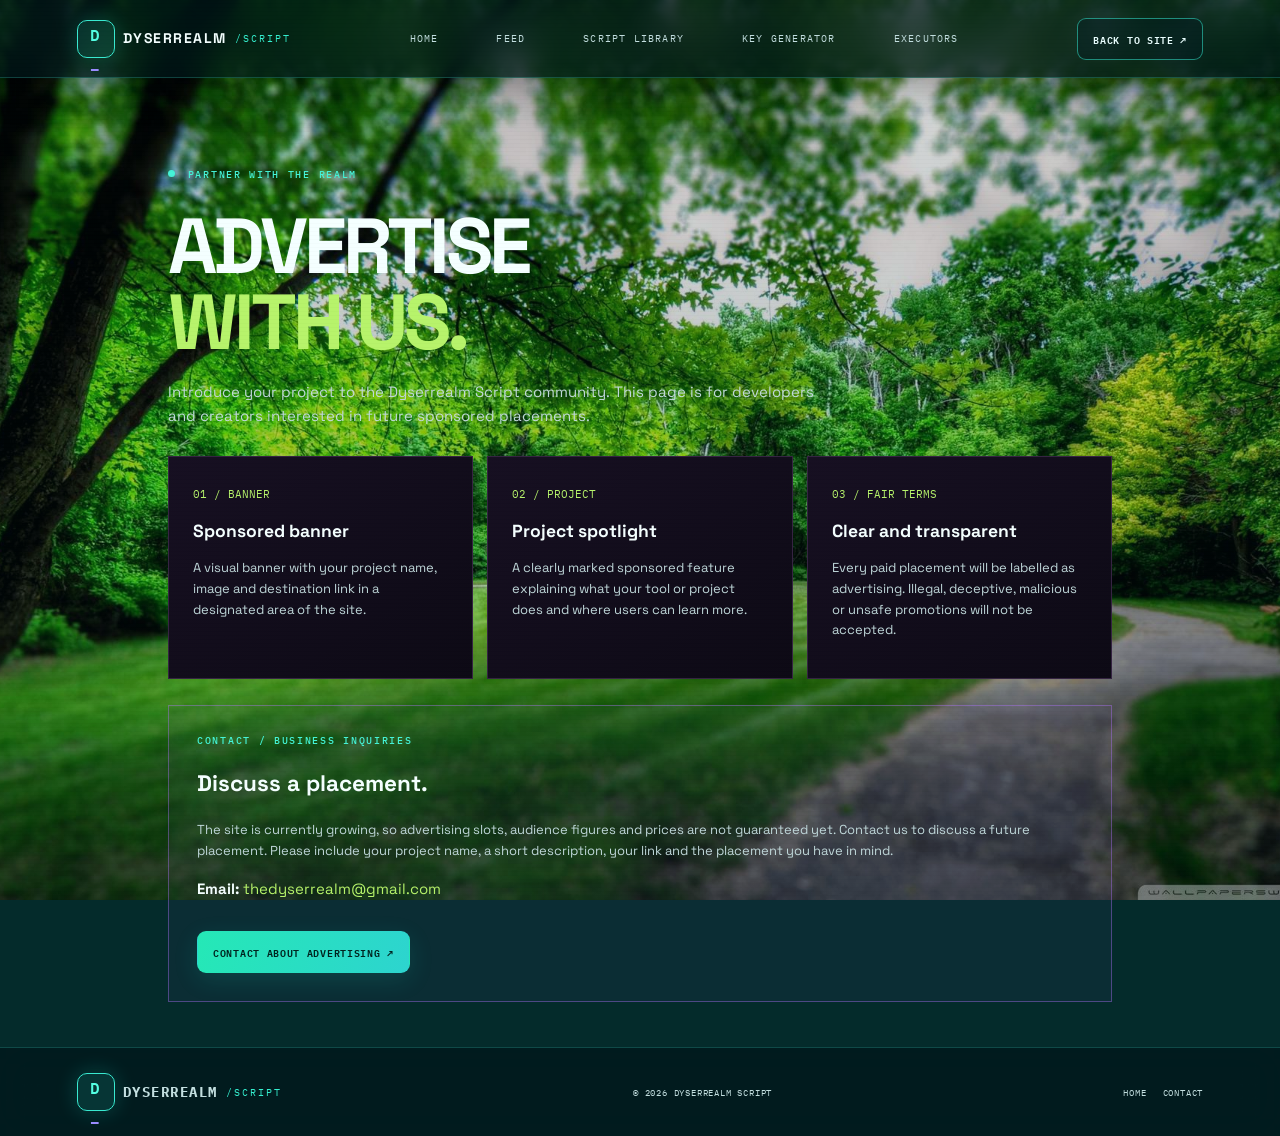
==== advertise.html @ 8aa95279 "Refresh cached seasonal theme and mobile styles" ====
<!doctype html>
<html lang="en">
<head>
<meta charset="utf-8"><meta name="viewport" content="width=device-width,initial-scale=1">
<meta name="theme-color" content="#08060e">
<title>Advertise // Dyserrealm Script</title>
<link rel="preconnect" href="https://fonts.googleapis.com">
<link href="https://fonts.googleapis.com/css2?family=Space+Grotesk:wght@400;500;600;700&family=IBM+Plex+Mono:wght@400;500;600&display=swap" rel="stylesheet">
<link rel="stylesheet" href="style.css?v=20261024-advertise1"><link rel="stylesheet" href="theme.css?v=20261025-seasonalfix1">
<style>
.advertise-hero{max-width:1000px;margin:auto;padding:90px 28px 45px}.ad-grid{display:grid;grid-template-columns:repeat(3,minmax(0,1fr));gap:14px;margin-top:28px}.ad-card{padding:24px;border:1px solid #352442;background:linear-gradient(145deg,#171022,#0d0a15)}.ad-card .num{font:11px var(--mono);color:var(--green)}.ad-card h3{margin:12px 0 8px}.ad-card p,.ad-note{color:var(--muted);font-size:13px}.ad-contact{margin-top:26px;padding:28px;border:1px solid #b071ff66;background:#b071ff0c}.ad-contact a{color:var(--green);overflow-wrap:anywhere}.ad-contact .btn{margin-top:15px}@media(max-width:700px){.ad-grid{grid-template-columns:1fr}.advertise-hero{padding-top:55px}}
</style>
</head>
<body><div class="scanlines"></div>
<header class="topbar"><a class="brand" href="index.html"><b>D<span>_</span></b> DYSERREALM<small>/SCRIPT</small></a><nav class="site-tabs" aria-label="Main navigation"><a href="index.html">HOME</a><a href="feed.html">FEED</a><a href="library.html">SCRIPT LIBRARY</a><a href="key-generator.html">KEY GENERATOR</a><a href="executors.html">EXECUTORS</a></nav><div class="account"><a class="btn outline" href="index.html">BACK TO SITE ↗</a></div></header>
<main>
<section class="advertise-hero"><div class="kicker"><span class="status-dot"></span> PARTNER WITH THE REALM</div><h1 style="font-size:clamp(45px,7vw,78px)">ADVERTISE<br><em>WITH US.</em></h1>
<p style="max-width:650px;color:var(--muted)">Introduce your project to the Dyserrealm Script community. This page is for developers and creators interested in future sponsored placements.</p>
<div class="ad-grid">
<article class="ad-card"><span class="num">01 / BANNER</span><h3>Sponsored banner</h3><p>A visual banner with your project name, image and destination link in a designated area of the site.</p></article>
<article class="ad-card"><span class="num">02 / PROJECT</span><h3>Project spotlight</h3><p>A clearly marked sponsored feature explaining what your tool or project does and where users can learn more.</p></article>
<article class="ad-card"><span class="num">03 / FAIR TERMS</span><h3>Clear and transparent</h3><p>Every paid placement will be labelled as advertising. Illegal, deceptive, malicious or unsafe promotions will not be accepted.</p></article>
</div>
<div class="ad-contact"><div class="kicker">CONTACT / BUSINESS INQUIRIES</div><h2>Discuss a placement.</h2><p class="ad-note">The site is currently growing, so advertising slots, audience figures and prices are not guaranteed yet. Contact us to discuss a future placement. Please include your project name, a short description, your link and the placement you have in mind.</p><p><strong>Email:</strong> <a href="mailto:thedyserrealm@gmail.com?subject=Dyserrealm%20Script%20Advertising">thedyserrealm@gmail.com</a></p><a class="btn primary big" href="mailto:thedyserrealm@gmail.com?subject=Dyserrealm%20Script%20Advertising">CONTACT ABOUT ADVERTISING ↗</a></div>
</section>
</main>
<footer><span class="brand"><b>D<span>_</span></b> DYSERREALM <small>/SCRIPT</small></span><span>© 2026 DYSERREALM SCRIPT</span><div class="footer-links"><a href="index.html">HOME</a><a href="mailto:thedyserrealm@gmail.com">CONTACT</a></div></footer>
</body></html>
---- style.css ----
:root{color-scheme:dark;--bg:#08060e;--panel:#120d1d;--line:#352442;--text:#f5f0ff;--muted:#9b90ad;--green:#b5ff3b;--purple:#b071ff;--mono:'IBM Plex Mono',monospace;--display:'Space Grotesk',sans-serif}*{box-sizing:border-box}html{scroll-behavior:smooth;scroll-padding-top:90px}body{margin:0;background:radial-gradient(ellipse at 80% 12%,#5a258018,transparent 34%),var(--bg);color:var(--text);font:15px/1.6 var(--display);overflow-x:hidden}button,input,textarea,select{font:inherit}button,a{-webkit-tap-highlight-color:transparent}a{color:inherit;text-decoration:none}.hidden{display:none!important}.scanlines{position:fixed;inset:0;pointer-events:none;z-index:30;opacity:.08;background:repeating-linear-gradient(transparent 0 3px,#000 4px)}.topbar{height:74px;padding:0 max(5vw,22px);display:flex;align-items:center;justify-content:space-between;gap:20px;position:sticky;top:0;z-index:25;background:#090710ed;border-bottom:1px solid #b5ff3b28;backdrop-filter:blur(18px)}.brand{display:flex;align-items:center;gap:8px;font-size:13px;font-weight:700;letter-spacing:1px}.brand b{display:grid;place-items:center;width:34px;height:34px;border:1px solid var(--green);color:var(--green);font:600 16px var(--mono)}.brand b span{color:var(--purple)}.brand small{color:var(--purple);font:10px var(--mono);letter-spacing:2px}.topbar nav{display:flex;gap:26px;font:10px var(--mono);letter-spacing:1px;color:#afa4c0}.topbar nav a:hover{color:var(--green)}.account{display:flex;align-items:center;gap:8px}.account #user-label{max-width:115px;overflow:hidden;text-overflow:ellipsis;color:var(--green);font-size:11px}.btn{border:1px solid transparent;padding:10px 13px;display:inline-flex;justify-content:center;align-items:center;gap:8px;font:600 10px var(--mono);letter-spacing:.6px;transition:.2s;color:var(--text);white-space:nowrap;cursor:pointer}.btn:hover{transform:translateY(-2px)}.primary{background:var(--green);color:#111006;box-shadow:0 0 22px #b5ff3b17}.primary:hover{background:#caff75}.ghost{background:transparent;border-color:#ffffff22;color:#bdb2ca}.outline{background:#ffffff05;border-color:#ffffff2a}.big{padding:14px 18px}.menu{display:none}.hero{min-height:570px;padding:88px max(8vw,28px) 55px;display:grid;grid-template-columns:1.1fr .9fr;align-items:center;gap:28px;position:relative;border-bottom:1px solid #ffffff0e;background:radial-gradient(ellipse at 70% 50%,#8e38ba18,transparent 42%)}.kicker{font:500 10px var(--mono);letter-spacing:1.7px;color:var(--green)}h1{font:700 clamp(54px,7vw,90px)/.98 var(--display);letter-spacing:-4px;margin:27px 0 19px}em{font-style:normal;color:var(--green);text-shadow:0 0 25px #b5ff3b1b}.hero p,.section-head p,.key-panel>p{max-width:480px;color:var(--muted);font-size:13px}.actions{display:flex;gap:10px;flex-wrap:wrap;margin-top:26px}.stats{display:flex;gap:24px;margin-top:52px;flex-wrap:wrap}.stats span{font:9px var(--mono);color:#80748f}.stats b{display:block;color:var(--green);font-size:16px;margin-bottom:4px}.orb-area{min-height:350px;display:grid;place-items:center;position:relative}.orb{width:min(30vw,315px);aspect-ratio:1;border:1px solid #b5ff3b75;border-radius:50%;display:grid;place-items:center;font:600 clamp(50px,7vw,82px) var(--mono);letter-spacing:-8px;box-shadow:inset 0 0 60px #8e3fbe20,0 0 75px #8e3fbe1c;position:relative;animation:float 7s ease-in-out infinite}.orb:before,.orb:after{content:"";position:absolute;inset:12%;border:1px solid #b071ff88;border-radius:50%;transform:rotateX(65deg) rotateZ(25deg)}.orb:after{inset:0;border-color:#b5ff3b66;transform:rotateX(65deg) rotateZ(-35deg)}.orb span{color:var(--green)}.orb-area small{position:absolute;bottom:8%;right:0;color:#8c7e9e;font:9px/2 var(--mono);letter-spacing:1px}.orb-area small em{font-style:normal}.hero-index{position:absolute;bottom:15px;right:5vw;color:#70647f;font:9px var(--mono)}.section{max-width:1200px;margin:auto;padding:80px 30px}.section-head{display:flex;align-items:end;justify-content:space-between;gap:18px}.section h2,.key-panel h2,.closing h2{font:600 clamp(32px,4vw,45px)/1.15 var(--display);letter-spacing:-2px;margin:9px 0}.filters{display:flex;flex-wrap:wrap;gap:7px;margin:27px 0 22px}.filter{padding:9px 12px;background:transparent;border:1px solid transparent;color:#897e9a;font:10px var(--mono);cursor:pointer}.filter.active{border-color:#b5ff3b66;background:#b5ff3b0d;color:var(--green)}.notice{border:1px solid #b071ff77;background:#b071ff12;padding:12px;margin:18px 0;color:#e5d5ff;font-size:12px}.cards{display:grid;grid-template-columns:repeat(3,minmax(0,1fr));gap:14px}.post-card,.script-card{min-width:0;padding:21px;background:linear-gradient(145deg,#171022,#0d0a15);border:1px solid #342542;position:relative;transition:.2s;overflow:hidden}.post-card:before,.script-card:before{content:"";position:absolute;top:0;left:0;width:44px;height:2px;background:var(--purple)}.script-card:before{background:var(--green)}.post-card:hover,.script-card:hover{border-color:#b071ff99;transform:translateY(-3px)}.post-meta,.script-meta,.post-footer,.script-footer{display:flex;align-items:center;justify-content:space-between;gap:9px}.category-tag{color:var(--green);font:9px var(--mono);text-transform:uppercase;letter-spacing:1px}.post-date,.script-footer,.post-footer{font:9px var(--mono);color:#81758f}.post-card h3,.script-card h3{font-size:18px;line-height:1.3;margin:16px 0 8px;overflow-wrap:anywhere}.post-excerpt,.script-description{font-size:12px;color:#aa9fb8;white-space:pre-wrap;overflow-wrap:anywhere}.post-footer,.script-footer{border-top:1px solid #ffffff12;margin-top:18px;padding-top:13px}.author{display:flex;align-items:center;gap:8px}.author-avatar{width:24px;height:24px;display:grid;place-items:center;border:1px solid #b5ff3b55;color:var(--green)}.read-label{color:var(--purple)}.loading{grid-column:1/-1;text-align:center;padding:45px;color:#8e82a0;font:11px var(--mono);letter-spacing:1.5px}.empty{text-align:center;padding:48px 20px;border:1px dashed #473553;color:var(--muted)}.empty b{font:35px var(--mono);color:var(--green)}.empty h3{font:16px var(--mono);color:var(--text)}.search-row{display:flex;gap:14px;align-items:center;margin-top:26px}.search-row input{width:min(100%,580px);background:#100c18;border:1px solid var(--line);padding:12px;color:var(--text);font:12px var(--mono);outline:0}.search-row span{font:10px var(--mono);color:var(--muted)}.script-code-badge{display:inline-block;color:#c9a7ff;border:1px solid #b071ff55;padding:4px 7px;margin-top:10px;font:9px var(--mono)}.script-actions{display:flex;gap:6px;flex-wrap:wrap}.mini-btn{background:#ffffff06;border:1px solid #ffffff24;color:#bcb0ca;padding:6px 8px;font:9px var(--mono);cursor:pointer}.mini-btn:hover,.mini-btn.saved{border-color:var(--green);color:var(--green)}.key-panel{padding:clamp(25px,5vw,52px);border:1px solid #4b315f;background:radial-gradient(ellipse at 95% 5%,#b071ff20,transparent 42%),#120d1c;position:relative;overflow:hidden}.key-panel>p{max-width:520px}.key-controls{display:flex;align-items:end;gap:12px;flex-wrap:wrap;margin-top:25px}.key-controls label,.modal-card label{display:flex;flex-direction:column;gap:7px;color:#a99bb9;font:10px var(--mono);flex:1;min-width:105px}.key-controls input,.key-controls select,.modal-card input,.modal-card select,.modal-card textarea{width:100%;background:#090710;border:1px solid #3d2d4d;padding:11px 12px;color:var(--text);outline:0;font:12px var(--mono)}.key-controls input:focus,.modal-card input:focus,.modal-card textarea:focus,.modal-card select:focus{border-color:var(--green)}.key-output{display:flex;gap:12px;align-items:center;margin-top:18px;padding:14px;background:#08060e;border:1px solid #3d2d4d}.key-output code{flex:1;color:var(--green);font:500 clamp(11px,1.5vw,15px) var(--mono);overflow-wrap:anywhere}.key-panel>small{display:block;margin-top:10px;color:#83758f;font:9px var(--mono)}.key-visual{position:absolute;right:8%;top:22%;font:100px var(--mono);color:#b5ff3b24}.key-visual span{display:block;font:9px/2 var(--mono);letter-spacing:2px;color:#9d8bad}.closing{text-align:center;padding:60px 20px 90px;border-top:1px solid #ffffff0d;background:radial-gradient(ellipse at center,#b071ff12,transparent 60%)}.closing h2{font-size:clamp(37px,5vw,57px);margin:17px 0 25px}.closing .kicker{color:var(--green)}footer{display:flex;justify-content:space-between;align-items:center;gap:18px;padding:20px max(5vw,22px);border-top:1px solid #ffffff12;color:#82768f;font:9px var(--mono);letter-spacing:.8px}.modal{position:fixed;inset:0;z-index:50;display:grid;place-items:center;padding:18px}.backdrop{position:absolute;inset:0;background:#05030bdc;backdrop-filter:blur(8px)}.modal-card{position:relative;width:min(100%,460px);max-height:90vh;overflow:auto;padding:29px;background:#100c19;border:1px solid #63427b;display:flex;flex-direction:column;gap:13px;box-shadow:0 25px 100px #000a}.modal-card.wide{width:min(100%,720px)}.modal-card h2{font-size:25px;margin:0}.modal-card>p{margin:0;color:var(--muted);font-size:12px}.modal-card label{gap:6px}.modal-card textarea{resize:vertical;font-family:var(--display);line-height:1.6}.modal-card #script-code,.modal-card pre{font-family:var(--mono)}.x{position:absolute;right:12px;top:8px;border:0;background:transparent;color:#b7a8c7;font-size:25px}.form-message{color:#ff8db1!important;min-height:0}.full{width:100%;padding:13px}.switch{text-align:center}.switch button{border:0;background:none;color:var(--green);font:10px var(--mono)}pre{max-height:45vh;overflow:auto;white-space:pre-wrap;overflow-wrap:anywhere;background:#08060e;border:1px solid var(--line);padding:15px;color:#c9ffad;font:11px/1.7 var(--mono)}.toast{position:fixed;right:20px;bottom:20px;z-index:70;max-width:calc(100vw - 40px);padding:13px 17px;background:#171022;border:1px solid #b5ff3b66;font:11px var(--mono);box-shadow:0 12px 45px #0009}@keyframes float{50%{transform:translateY(-12px)}}@media(max-width:900px){.topbar{padding:0 18px}.topbar nav{gap:13px}.hero{padding:75px 28px 50px}.cards{grid-template-columns:repeat(2,minmax(0,1fr))}}@media(max-width:680px){.topbar{height:66px}.topbar nav{display:none;position:absolute;top:66px;left:0;right:0;padding:17px 22px;background:#0d0a15;border-bottom:1px solid var(--line);flex-direction:column}.topbar nav.open{display:flex}.menu{display:inline-flex}.account{gap:5px}.account #user-label{display:none}.account .btn{padding:8px;font-size:9px}.brand{font-size:10px}.brand b{width:30px;height:30px}.hero{display:block;padding:70px 22px 48px}h1{font-size:clamp(52px,14vw,76px);letter-spacing:-3px}.orb-area{min-height:280px;margin-top:18px}.orb{width:220px}.stats{gap:13px;justify-content:space-between}.stats span{font-size:7px}.section{padding:60px 19px}.section-head{align-items:start;flex-direction:column}.cards{grid-template-columns:1fr}.key-visual{display:none}.key-controls label{min-width:calc(50% - 8px)}.key-output{align-items:start;flex-direction:column}.search-row{align-items:stretch;flex-direction:column}footer{justify-content:center;flex-wrap:wrap;text-align:center}.brand{justify-content:center}.modal-card{padding:26px 19px}.actions .btn{flex:1;white-space:normal}}@media(prefers-reduced-motion:reduce){*,*:before,*:after{animation:none!important;scroll-behavior:auto!important;transition:none!important}}
/* polish pass: cleaner hierarchy, calmer glow, and clearer interactive states */
:root{--green:#baff49;--purple:#b98aff;--line:#332641}
::selection{background:#baff4938;color:#fff}
body{background:radial-gradient(ellipse at 12% 38%,#38204d16,transparent 30%),radial-gradient(ellipse at 90% 6%,#baff4909,transparent 25%),var(--bg)}
.topbar{box-shadow:0 8px 30px #0002}
.status-dot{display:inline-block;width:7px;height:7px;border-radius:50%;background:var(--green);box-shadow:0 0 12px var(--green);margin-right:5px;vertical-align:1px}
.hero-slash{color:var(--purple);padding:0 5px}
.hero{isolation:isolate}
.hero:before{content:"";position:absolute;inset:0;z-index:-1;pointer-events:none;background-image:linear-gradient(#ffffff06 1px,transparent 1px),linear-gradient(90deg,#ffffff06 1px,transparent 1px);background-size:54px 54px;mask-image:linear-gradient(to bottom,black,transparent 85%)}
.orb{background:radial-gradient(circle at 40% 35%,#b071ff14,transparent 58%);backdrop-filter:blur(2px)}
.section-head{margin-bottom:4px}
.section-head h2{letter-spacing:-1.8px}
.post-card,.script-card{border-radius:3px;background:linear-gradient(145deg,#171121f2,#0d0a15f5);box-shadow:0 12px 35px #00013}
.post-card:after,.script-card:after{content:"";position:absolute;right:0;top:0;width:22px;height:22px;border-top:1px solid #ffffff20;border-right:1px solid #ffffff20;pointer-events:none}
.post-card:hover,.script-card:hover{box-shadow:0 16px 42px #0004,0 0 0 1px #b071ff10}
.post-card h3,.script-card h3{letter-spacing:-.35px}
.category-tag{display:inline-flex;align-items:center;gap:6px}
.category-tag:before{content:"";display:inline-block;width:4px;height:4px;background:currentColor;transform:rotate(45deg)}
.filter{border-radius:2px;transition:background .18s,border-color .18s,color .18s}
.filter:hover{color:var(--text);border-color:#ffffff26}
.btn{border-radius:2px}
.btn:focus-visible,.filter:focus-visible,.mini-btn:focus-visible,input:focus-visible,select:focus-visible,textarea:focus-visible{outline:2px solid var(--green);outline-offset:3px}
.search-row input{border-radius:2px}
.key-panel{border-radius:4px;box-shadow:0 20px 65px #0002}
.key-panel:after{content:"";position:absolute;inset:12px;border:1px solid #ffffff08;pointer-events:none}
.key-output{border-radius:3px}
.modal-card{border-radius:4px;box-shadow:0 25px 100px #000b,0 0 0 1px #b071ff10}
.toast{border-radius:3px}
#user-label{border:1px solid #baff4933;padding:5px 8px;background:#baff4908}
.account #user-label:empty{display:none}
@media(min-width:1200px){.hero{padding-left:max(10vw,70px);padding-right:max(10vw,70px)}}
@media(max-width:680px){.hero:before{background-size:38px 38px}.section-head .btn{width:100%}.stats{margin-top:38px}}

/* Privacy policy, contact modal, and footer navigation */
.footer-links{display:flex;align-items:center;justify-content:center;gap:16px;flex-wrap:wrap}
.footer-link{border:0;background:transparent;padding:4px 0;color:var(--green);font:9px var(--mono);letter-spacing:.8px;cursor:pointer}
.footer-link:hover{text-decoration:underline;color:var(--text)}
.policy-card{width:min(100%,680px);gap:10px}
.policy-card h2,.contact-card h2{margin:0 0 4px}
.policy-card h3{font:600 13px var(--mono);letter-spacing:.2px;color:var(--green);margin:9px 0 0}
.policy-card>p,.contact-card>p{font-size:12px;line-height:1.75;color:#b6a9c4}
.policy-card .policy-updated,.policy-card .policy-note{font-size:10px;color:#8f819f}
.policy-email{color:var(--green);text-decoration:underline}
.contact-card{width:min(100%,460px)}
.contact-email{display:flex;align-items:center;gap:12px;flex-wrap:wrap;padding:15px;border:1px solid #baff4944;background:#baff4908;color:var(--green);margin:8px 0}
.contact-email span{font:10px var(--mono);color:#a99bb9}
.contact-email strong{font:500 12px var(--mono);overflow-wrap:anywhere}
.contact-email span:last-child{margin-left:auto}
@media(max-width:680px){.footer-links{gap:12px}.footer-links>span{width:100%}.policy-card{padding:25px 18px}}

/* Script comments and account settings */
.user-profile{display:flex;align-items:center;gap:7px}
.comments-panel{margin-top:28px;padding-top:24px;border-top:1px solid #ffffff18}
.comments-heading h3{font:600 25px/1.2 var(--display);margin:8px 0}
.comments-heading p{color:var(--muted);font-size:12px;margin:0 0 18px}
.comments-list{display:flex;flex-direction:column;gap:10px}
.comment-item{padding:13px 15px;border:1px solid #ffffff17;background:#ffffff04;overflow-wrap:anywhere}
.comment-top{display:flex;align-items:center;gap:10px;flex-wrap:wrap}
.comment-top strong{font:500 11px var(--mono);color:var(--green)}
.comment-top time{font:9px var(--mono);color:var(--muted)}
.comment-top .comment-delete{margin-left:auto}
.comment-item p{white-space:pre-wrap;font-size:12px;color:#d4c9df;margin:10px 0 0}
.comments-empty,.comment-error{font:10px var(--mono);color:var(--muted);padding:17px;border:1px dashed #473553;overflow-wrap:anywhere}
.comment-error code{color:var(--green)}
.comment-form{margin-top:18px;display:flex;flex-direction:column;gap:8px}
.comment-form>label{font:10px var(--mono);color:#b8a9c7}
.comment-form textarea{width:100%;background:#090710;border:1px solid #3d2d4d;padding:12px;color:var(--text);resize:vertical;font:12px/1.6 var(--display)}
.comment-form-footer{display:flex;justify-content:space-between;align-items:center;gap:12px;flex-wrap:wrap}
.comment-form-footer .form-message{font:10px var(--mono)}
.comments-signin{margin-top:17px;padding:14px;background:#b071ff0b;border:1px solid #b071ff40;color:#cbbbdc;font-size:12px}
.comments-signin .mini-btn{margin-left:8px}
.settings-separator{height:1px;background:#ffffff18;margin:6px 0}
#settings-open{padding:8px 9px}
@media(max-width:680px){#settings-open{font-size:8px;padding:7px}.comment-form-footer .btn{width:100%}.comments-signin .mini-btn{margin:9px 0 0}}

/* EXECUTORS directory */
.executor-page{width:min(1160px,100%);margin:0 auto;padding:clamp(28px,5vw,64px) 22px 80px}
.executor-hero{position:relative;overflow:hidden;padding:clamp(28px,5vw,54px);border:1px solid #b071ff42;background:radial-gradient(ellipse at 90% 5%,#b071ff19,transparent 42%),linear-gradient(140deg,#151020,#0b0812);margin-bottom:28px}
.executor-hero .kicker{color:var(--green)}
.executor-hero h1{font-size:clamp(38px,7vw,76px);line-height:.98;letter-spacing:-.06em;margin:18px 0}
.executor-hero h1 em{font-style:normal;color:var(--green)}
.executor-hero p{max-width:650px;color:var(--muted);line-height:1.8;font-size:14px}
.executor-toolbar{display:flex;align-items:center;gap:12px;flex-wrap:wrap;margin:24px 0}
.executor-search{flex:1;min-width:210px;background:#0d0914;border:1px solid var(--line);padding:13px 15px;color:var(--text);font:12px var(--mono);outline:none}
.executor-search:focus{border-color:var(--purple)}
.executor-filters{display:flex;gap:7px;flex-wrap:wrap}
.executor-filter{background:transparent;border:1px solid var(--line);color:var(--muted);padding:11px 13px;font:10px var(--mono);cursor:pointer}
.executor-filter.active,.executor-filter:hover{border-color:#b5ff3b77;color:var(--green);background:#b5ff3b0a}
.executor-grid{display:grid;grid-template-columns:repeat(3,minmax(0,1fr));gap:14px}
.executor-card{display:flex;flex-direction:column;min-height:260px;padding:20px;border:1px solid #ffffff17;background:linear-gradient(145deg,#15101e,#0d0913);transition:border-color .2s,transform .2s}
.executor-card:hover{border-color:#b071ff77;transform:translateY(-2px)}
.executor-card-top{display:flex;justify-content:space-between;align-items:center;gap:10px}
.executor-mark{width:42px;height:42px;display:grid;place-items:center;border:1px solid #b071ff4d;background:#b071ff12;color:var(--green);font:600 15px var(--mono)}
.executor-platform{font:9px var(--mono);color:var(--green);border:1px solid #b5ff3b35;padding:6px 8px}
.executor-card h2{font-size:21px;letter-spacing:-.03em;margin:19px 0 8px}
.executor-card p{font-size:12px;line-height:1.7;color:var(--muted);margin:0 0 18px}
.executor-meta{display:flex;gap:8px;flex-wrap:wrap;margin-top:auto;margin-bottom:16px}
.executor-meta span{font:9px var(--mono);color:#c3b7d0;background:#ffffff08;padding:6px 8px}
.executor-link{display:flex;align-items:center;justify-content:space-between;text-decoration:none;color:var(--green);border-top:1px solid #ffffff14;padding-top:13px;font:10px var(--mono)}
.executor-link:hover{color:#fff}
.executor-note{margin-top:24px;padding:16px 18px;border-left:2px solid var(--purple);background:#b071ff0b;color:var(--muted);font-size:11px;line-height:1.8}
.executor-empty{grid-column:1/-1;padding:30px;text-align:center;color:var(--muted);border:1px dashed var(--line);font:11px var(--mono)}
@media(max-width:900px){.executor-grid{grid-template-columns:repeat(2,minmax(0,1fr))}}
@media(max-width:560px){.executor-grid{grid-template-columns:1fr}.executor-card{min-height:0}.executor-toolbar{align-items:stretch}.executor-search{width:100%;flex:auto}.executor-filters{width:100%}.executor-filter{flex:1}}


/* Live project pulse section */
.realm-pulse{padding-top:28px;padding-bottom:76px}
.pulse-clock{font:10px var(--mono);color:var(--purple);border:1px solid #b98aff44;background:#b98aff0a;padding:9px 12px;white-space:nowrap}
.pulse-grid{display:grid;grid-template-columns:repeat(3,minmax(0,1fr));gap:14px;margin-top:25px}
.pulse-card{position:relative;min-width:0;padding:22px;border:1px solid #332641;background:linear-gradient(145deg,#171121e8,#0d0a15f5);overflow:hidden}
.pulse-card:before{content:"";position:absolute;top:0;left:0;width:44px;height:2px;background:var(--green)}
.pulse-card:nth-child(2):before{background:var(--purple)}
.pulse-card:nth-child(3):before{background:#70d9ff}
.pulse-card-head{display:flex;align-items:center;justify-content:space-between;gap:10px;margin-bottom:22px}
.pulse-card strong{display:block;font:600 17px/1.35 var(--mono);letter-spacing:-.4px;overflow-wrap:anywhere}
.pulse-card p{min-height:58px;color:var(--muted);font-size:12px;line-height:1.7}
.pulse-indicator{width:8px;height:8px;border-radius:50%;background:var(--green);box-shadow:0 0 12px #baff49;animation:pulse-glow 2s ease-in-out infinite}
.pulse-symbol{font:20px var(--mono);color:var(--purple)}
.pulse-foot{display:block;margin-top:20px;padding-top:12px;border-top:1px solid #ffffff12;color:#8c8099;font:9px var(--mono);letter-spacing:.6px}
.pulse-link{display:inline-block;margin-top:12px;color:var(--green);font:9px var(--mono);letter-spacing:.4px}
.pulse-link:hover{color:#fff}
@keyframes pulse-glow{50%{opacity:.45;box-shadow:0 0 3px #baff49}}
@media(max-width:760px){.pulse-grid{grid-template-columns:1fr}.pulse-card p{min-height:0}.realm-pulse .section-head{gap:14px}.pulse-clock{white-space:normal}}
@media(prefers-reduced-motion:reduce){.pulse-indicator{animation:none}}


/* Creator/Admin controls for the EXECUTORS directory */
.executor-role-badge{font:9px var(--mono);letter-spacing:.8px;color:var(--green);border:1px solid #baff4955;background:#baff490b;padding:8px 10px;white-space:nowrap}
.executor-admin-panel{max-width:1200px;margin:35px auto;padding:clamp(22px,4vw,38px);border:1px solid #baff4966;background:radial-gradient(ellipse at 100% 0%,#baff4910,transparent 45%),#100d17;box-shadow:0 18px 60px #0002}
.executor-admin-panel[hidden],.executor-role-badge[hidden]{display:none!important}
.executor-admin-panel h2{font:600 clamp(28px,3vw,38px)/1.2 var(--display);letter-spacing:-1.5px;margin:10px 0}
.executor-admin-panel>p{color:var(--muted);font-size:12px;max-width:620px}
.executor-add-form{display:grid;grid-template-columns:repeat(2,minmax(0,1fr));gap:14px;margin-top:22px}
.executor-add-form label{display:flex;flex-direction:column;gap:7px;min-width:0;color:#a99bb9;font:10px var(--mono);letter-spacing:.5px}
.executor-add-form input,.executor-add-form select,.executor-add-form textarea{width:100%;min-width:0;background:#090710;border:1px solid #3d2d4d;padding:12px;color:var(--text);outline:0;font:12px var(--mono);border-radius:2px}
.executor-add-form textarea{resize:vertical;line-height:1.6;font-family:var(--display)}
.executor-add-form input:focus,.executor-add-form select:focus,.executor-add-form textarea:focus{border-color:var(--green)}
.executor-add-wide{grid-column:1/-1}
.executor-add-message{margin:0;min-height:0;color:var(--green);font:10px/1.6 var(--mono);overflow-wrap:anywhere}
.executor-add-message.error{color:#ff8db1}
.executor-add-form button:disabled{opacity:.55;cursor:wait}
.executor-added-card{border-color:#baff4938}
.executor-added-card:before{background:var(--green)!important}
@media(max-width:1260px){.executor-admin-panel{margin-left:22px;margin-right:22px}}
@media(max-width:680px){.executor-add-form{grid-template-columns:1fr}.executor-add-wide{grid-column:auto}.executor-role-badge{font-size:8px;padding:7px}.account #executor-login-link{font-size:9px;padding:8px}}

/* Creator role management inside account settings */
.settings-role-area{margin-top:28px;padding:20px 0 0;border-top:1px solid rgba(83,244,220,.22)}
.settings-role-area[hidden],#settings-role-manager[hidden]{display:none!important}
.settings-role-area h3{margin:9px 0;font-size:21px;letter-spacing:-.5px}
.settings-role-status{padding:12px 14px;border:1px solid rgba(83,244,220,.25);background:rgba(35,232,197,.07);color:#bafff1!important;font:600 11px var(--mono);overflow-wrap:anywhere}
.settings-role-form{display:grid;grid-template-columns:minmax(0,1fr) minmax(0,.7fr);gap:10px;margin:15px 0}
.settings-role-form label{display:flex;flex-direction:column;gap:7px;color:#d1e6e7;font:10px var(--mono)}
.settings-role-form input,.settings-role-form select{min-width:0;width:100%;background:#061a1e;border:1px solid #55ead555;color:#efffff;padding:11px;font:12px var(--mono)}
.settings-role-form input::placeholder{color:#9eb9bb}
.settings-role-list-title{margin:22px 0 10px;font:11px var(--mono);letter-spacing:1px;color:#c3dfe0}
.settings-role-list{display:grid;gap:9px;max-height:310px;overflow:auto}
.settings-role-row{padding:12px;border:1px solid rgba(180,235,235,.18);background:rgba(0,20,25,.45);border-radius:8px}
.settings-role-account{display:flex;justify-content:space-between;align-items:center;gap:10px;overflow-wrap:anywhere}
.settings-role-account strong{font-size:12px;overflow-wrap:anywhere;color:#efffff}
.settings-role-chip{font:9px var(--mono);padding:5px 7px;border:1px solid #8aa5a5;color:#d2e8e8;white-space:nowrap}
.settings-role-chip.creator{border-color:#baff4966;color:#caff91}
.settings-role-chip.admin{border-color:#9a8cff77;color:#c8bcff}
.settings-role-actions{display:flex;gap:6px;flex-wrap:wrap;margin-top:10px}
.settings-role-actions .mini-btn:disabled{opacity:.42;cursor:not-allowed}
@media(max-width:520px){.settings-role-form{grid-template-columns:1fr}.settings-role-row{padding:10px}.settings-role-actions .mini-btn{font-size:8px}}


/* Full-screen account settings workspace */
#settings-modal{padding:0;place-items:stretch;overflow:hidden}
#settings-modal .backdrop{backdrop-filter:blur(10px)}
#settings-form.modal-card{width:100%;max-width:none;height:100vh;height:100dvh;max-height:100vh;max-height:100dvh;overflow-y:auto;overscroll-behavior:contain;padding:clamp(22px,4vw,52px) clamp(18px,6vw,90px) 48px;border:0;border-radius:0;gap:16px;box-shadow:none;background:radial-gradient(ellipse at 95% 0%,#b071ff12,transparent 42%),#100c19}
#settings-form.modal-card>.kicker,#settings-form.modal-card>h2,#settings-form.modal-card>p,#settings-form.modal-card>label,#settings-form.modal-card>.settings-separator,#settings-form.modal-card>#settings-profile-section,#settings-form.modal-card>#settings-role-area{width:100%;max-width:1120px;margin-left:auto;margin-right:auto}
#settings-form.modal-card>h2{font-size:clamp(28px,4vw,42px);margin-top:3px}
#settings-form.modal-card>p{line-height:1.7}
#settings-form.modal-card>label{min-width:0}
#settings-form.modal-card input,#settings-form.modal-card select,#settings-form.modal-card textarea{font-size:13px;padding:13px 14px}
#settings-form.modal-card .settings-separator{margin-top:8px;margin-bottom:8px}
#settings-profile-section{display:grid;grid-template-columns:repeat(2,minmax(0,1fr));gap:13px}
#settings-profile-section>.kicker,#settings-profile-section>h3,#settings-profile-section>p,#settings-profile-section>button{grid-column:1/-1}
#settings-profile-section h3{font-size:clamp(20px,2.5vw,28px);margin:0}
#settings-profile-section label{min-width:0}
#settings-profile-section label:nth-of-type(4),#settings-profile-section label:nth-of-type(5){grid-column:1/-1}
#settings-profile-section textarea{min-height:110px}
#settings-role-area{padding-top:22px}
#settings-role-area>p{max-width:850px;line-height:1.7}
#settings-role-manager{width:100%}
#settings-form .x{position:fixed;top:14px;right:22px;z-index:3;width:42px;height:42px;display:grid;place-items:center;background:#100c19;border:1px solid #ffffff24;border-radius:50%;font-size:28px}
@media(max-width:680px){#settings-form.modal-card{padding:68px 17px 30px;gap:14px}#settings-profile-section{grid-template-columns:1fr}#settings-profile-section label:nth-of-type(4),#settings-profile-section label:nth-of-type(5){grid-column:auto}#settings-form .x{top:10px;right:12px}}


/* Discord-inspired full-screen settings workspace */
#settings-modal{display:grid;grid-template-columns:260px minmax(0,1fr);padding:0;place-items:stretch;background:#0b0a10;overflow:hidden}
#settings-modal.hidden{display:none!important}
#settings-modal>.backdrop{position:fixed;inset:0;background:#0b0a10;backdrop-filter:none}
#settings-form.modal-card{position:relative;z-index:1;grid-column:1/-1;display:block;width:100%;height:100dvh;max-height:100dvh;max-width:none;overflow-y:auto;overscroll-behavior:contain;padding:0 0 70px 260px;border:0;border-radius:0;box-shadow:none;background:#17161c;color:#f2f3f5}
#settings-form .settings-sidebar{position:fixed;z-index:4;left:0;top:0;bottom:0;width:260px;padding:26px 14px 18px;background:#111015;border-right:1px solid #ffffff0c;display:flex;flex-direction:column;gap:5px}
.settings-sidebar-brand{display:flex;align-items:center;gap:11px;padding:4px 10px 25px;border-bottom:1px solid #ffffff12;margin-bottom:12px}
.settings-brand-mark{display:grid;place-items:center;width:42px;height:42px;border-radius:13px;background:linear-gradient(135deg,#b071ff,#6d4ac5);font:700 16px var(--mono);color:white}
.settings-sidebar-brand strong{display:block;font:600 11px var(--mono);letter-spacing:.4px;color:#fff}
.settings-sidebar-brand small{display:block;margin-top:5px;font:8px var(--mono);color:#88838f}
.settings-nav-label{padding:15px 11px 6px;color:#77727e;font:600 9px var(--mono);letter-spacing:1.2px}
.settings-nav-item{display:flex;align-items:center;gap:12px;width:100%;min-height:42px;text-align:left;padding:0 12px;border:0;border-radius:7px;background:transparent;color:#aaa6b2;font:20px var(--display);cursor:pointer;transition:background .18s,color .18s}
.settings-nav-item span{font:500 12px var(--display)}
.settings-nav-item:hover{background:#ffffff0a;color:#fff}
.settings-nav-item.active{background:#b071ff20;color:#d7baff;box-shadow:inset 3px 0 #b071ff}
.settings-sidebar-bottom{margin-top:auto;padding:15px 9px 3px;border-top:1px solid #ffffff12;color:#c8c3cf;font:9px var(--mono);letter-spacing:.5px}
.settings-sidebar-bottom small{display:block;margin:7px 0 0 14px;color:#6f6a76;font-size:8px}
.settings-online-dot{display:inline-block;width:7px;height:7px;margin-right:7px;border-radius:50%;background:#a7f36a;box-shadow:0 0 10px #a7f36a77}
#settings-form .settings-workspace{max-width:1120px;margin:0 auto;padding:48px clamp(24px,5vw,72px) 70px}
#settings-form .settings-page-heading{padding:0 0 27px;border-bottom:1px solid #ffffff12;margin-bottom:27px}
#settings-form .settings-page-heading h2{margin:10px 0;font-size:clamp(30px,4vw,42px);letter-spacing:-1.5px}
#settings-form .settings-page-heading h2 em{font-style:normal;color:#c7a0ff}
#settings-form .settings-page-heading p{color:#aaa6b2;line-height:1.7;font-size:13px}
#settings-form .settings-workspace>.settings-anchor{scroll-margin-top:20px;height:1px}
#settings-form .settings-workspace>.settings-account-card,#settings-form .settings-workspace>.settings-profile-card,#settings-form .settings-workspace>.settings-security-card,#settings-form #settings-role-area{padding:25px;margin:0 0 22px;border:1px solid #ffffff12;border-radius:12px;background:#1d1b23}
#settings-form .settings-workspace h3{font-size:20px;letter-spacing:-.4px;margin:8px 0}
#settings-form .settings-workspace p{color:#aaa6b2;font-size:12px;line-height:1.7}
#settings-form .settings-workspace label{display:flex;flex-direction:column;gap:8px;color:#c5c0cd;font:10px var(--mono);letter-spacing:.5px}
#settings-form .settings-workspace input,#settings-form .settings-workspace select,#settings-form .settings-workspace textarea{width:100%;min-width:0;border:1px solid #393540;border-radius:6px;background:#111015;color:#f5f3f8;padding:13px 14px;font:13px var(--display);outline:0}
#settings-form .settings-workspace input:focus,#settings-form .settings-workspace select:focus,#settings-form .settings-workspace textarea:focus{border-color:#b071ff;box-shadow:0 0 0 2px #b071ff18}
#settings-form .settings-workspace .btn{min-height:42px;border-radius:6px}
#settings-form .settings-workspace .settings-separator{margin:12px 0 24px;background:#ffffff12}
#settings-profile-section{display:grid;grid-template-columns:repeat(2,minmax(0,1fr));gap:15px;scroll-margin-top:20px}
#settings-profile-section>.kicker,#settings-profile-section>h3,#settings-profile-section>p,#settings-profile-section>button,#settings-profile-section>.form-message{grid-column:1/-1}
#settings-profile-section>label:nth-of-type(4),#settings-profile-section>label:nth-of-type(5){grid-column:1/-1}
#settings-profile-section textarea{min-height:110px}
#settings-form .settings-security-card{scroll-margin-top:20px}
#settings-form .settings-security-card>label{margin:14px 0}
#settings-form #settings-role-area{scroll-margin-top:20px}
#settings-form .x{position:fixed;top:15px;right:18px;z-index:8;width:38px;height:38px;display:grid;place-items:center;background:#27242e;border:1px solid #ffffff18;border-radius:9px;color:#ddd7e5;font-size:25px}
#settings-form .x:hover{background:#393341;color:#fff}
@media(max-width:760px){#settings-form.modal-card{padding-left:0;padding-top:74px}#settings-form .settings-sidebar{top:0;bottom:auto;right:0;width:auto;height:62px;padding:7px 54px 7px 9px;flex-direction:row;align-items:center;overflow-x:auto;border-right:0;border-bottom:1px solid #ffffff12;background:#111015}#settings-form .settings-sidebar-brand{padding:0;margin:0;border:0;flex-shrink:0}.settings-brand-mark{width:38px;height:38px}.settings-sidebar-brand strong{font-size:9px}.settings-sidebar-brand small,.settings-nav-label,.settings-sidebar-bottom{display:none}.settings-nav-item{width:auto;min-width:max-content;min-height:38px;padding:0 10px;font-size:17px}.settings-nav-item span{font-size:10px}#settings-form .settings-workspace{padding:20px 15px 50px}#settings-form .settings-page-heading{padding-right:30px}#settings-form .settings-workspace>.settings-account-card,#settings-form .settings-workspace>.settings-profile-card,#settings-form .settings-workspace>.settings-security-card,#settings-form #settings-role-area{padding:17px}#settings-profile-section{grid-template-columns:1fr}#settings-profile-section>label:nth-of-type(4),#settings-profile-section>label:nth-of-type(5){grid-column:auto}#settings-form .x{top:10px;right:10px}}


/* Settings sidebar items are true tabs: show only the selected panel */
#settings-form .settings-workspace>.settings-anchor,
#settings-form .settings-workspace>.settings-separator{display:none!important}
#settings-form .settings-tab-panel{display:none!important}
#settings-form .settings-tab-panel.active{display:block!important}
#settings-form #settings-profile-section.settings-tab-panel.active{display:grid!important}

/* Profile avatar editor */
.settings-avatar-editor{display:flex;align-items:center;gap:18px;grid-column:1/-1;padding:15px;border:1px solid #ffffff16;border-radius:10px;background:#111015}.settings-avatar-preview{width:104px;height:104px;flex:0 0 104px;display:grid;place-items:center;overflow:hidden;border-radius:50%;border:2px solid #b071ff99;background:#b071ff18;color:var(--green);font-size:32px;font-weight:700}.settings-avatar-preview img{width:100%;height:100%;object-fit:cover}.settings-avatar-controls{display:grid;gap:9px;min-width:0;flex:1}.settings-avatar-controls small{font-size:11px;color:#aaa6b2}.settings-avatar-file-name{display:block;max-width:100%;overflow-wrap:anywhere;color:#c9b5ed;font:11px var(--mono)}.settings-avatar-controls input[type="file"]{display:block;max-width:100%;margin-top:7px;color:#d7cce5;font:11px var(--mono)}.settings-avatar-controls .btn{justify-self:start}@media(max-width:540px){.settings-avatar-editor{align-items:flex-start;flex-direction:column}.settings-avatar-preview{width:84px;height:84px;flex-basis:84px}}

/* Public profile avatars */
.profile-avatar.has-avatar{overflow:hidden;padding:0;border-radius:50%}.profile-avatar.has-avatar img{display:block;width:100%;height:100%;object-fit:cover}.profile-detail-top .profile-avatar.has-avatar{flex:0 0 80px}


/* User-customizable button colors */
:root{--button-primary-color:#b5ff3b;--button-primary-ink:#111006;--button-secondary-color:#c7a0ff;--button-secondary-border:#c7a0ff66}
.btn.primary{background:var(--button-primary-color,var(--green));color:var(--button-primary-ink,#111006)}
.btn.primary:hover{background:color-mix(in srgb,var(--button-primary-color,var(--green)) 78%,white)}
.btn.outline,.btn.ghost{color:var(--button-secondary-color,#c7a0ff);border-color:var(--button-secondary-border,#c7a0ff66)}
#settings-form .settings-workspace .button-color-controls{display:grid;grid-template-columns:repeat(2,minmax(0,1fr));gap:12px;margin:22px 0}
#settings-form .settings-workspace .button-color-option{display:flex;align-items:center;justify-content:space-between;gap:15px;min-width:0;padding:16px;border:1px solid #ffffff16;border-radius:9px;background:#111015}
.button-color-option span{display:grid;gap:6px}
.button-color-option strong{color:#f2f3f5;font:600 12px var(--display);letter-spacing:0}
.button-color-option small{color:#aaa6b2;font:11px/1.5 var(--display);letter-spacing:0}
#settings-form .settings-workspace .button-color-option input[type=color]{width:52px;height:44px;flex:0 0 52px;padding:4px;border-radius:8px;cursor:pointer}
.button-color-preview{display:flex;align-items:center;gap:10px;flex-wrap:wrap;padding:16px;margin:0 0 14px;border:1px dashed #ffffff20;border-radius:9px}
.button-color-preview>span{margin-right:auto;color:#8f879a;font:9px var(--mono);letter-spacing:1px}
#button-colors-reset{margin-top:3px}
@media(max-width:560px){#settings-form .settings-workspace .button-color-controls{grid-template-columns:1fr}.button-color-preview{align-items:stretch}.button-color-preview>span{width:100%}}


/* Authentication controls are shown only on the Home page. */
body.feed-page .account #login-open,
body.feed-page .account #signup-open,
body.library-page .account #login-open,
body.library-page .account #signup-open,
body.executors-page .account #executor-login-link,
body.key-generator-page .account #key-user-status,
body.key-generator-page .account #key-logout { display:none !important; }
---- theme.css ----
/* DYSERREALM VISUAL REDESIGN — inspired by premium dark software and gaming marketplaces */
:root{--bg:#080a0f;--panel:#10151e;--line:#27313e;--text:#f3f6fb;--muted:#9aa7b8;--green:#b7f36b;--purple:#9a8cff;--mono:'IBM Plex Mono',monospace;--display:'Space Grotesk',sans-serif}
html{scroll-padding-top:100px}
body{background:radial-gradient(ellipse at 78% 5%,#7b68ff13,transparent 32%),radial-gradient(ellipse at 8% 28%,#b7f36b0b,transparent 28%),#080a0f;color:#f3f6fb}
.scanlines{opacity:.025}
.topbar{height:78px;background:#080a0ff0;border-bottom:1px solid #ffffff12;box-shadow:0 10px 36px #0004;padding-inline:max(6vw,24px)}
.brand{font-size:14px;letter-spacing:1.5px}.brand b{border-radius:10px;width:38px;height:38px;border-color:#b7f36b;background:#b7f36b0d;box-shadow:0 0 22px #b7f36b13}.brand small{color:#9a8cff}
.topbar nav{gap:30px;font-size:10px;letter-spacing:1.2px}.topbar nav a{transition:color .2s}.topbar nav a:hover{color:var(--green)}
.btn{border-radius:8px;padding:11px 15px;letter-spacing:.7px;transition:transform .2s,border-color .2s,background .2s,box-shadow .2s}
.primary{background:var(--green);box-shadow:0 5px 20px #b7f36b14}.primary:hover{background:#c9ff8b;box-shadow:0 7px 26px #b7f36b24}
.ghost,.outline{border-radius:8px}.ghost:hover,.outline:hover{border-color:#b7f36b88;color:#fff;background:#b7f36b0a}
.hero{min-height:650px;padding:100px max(9vw,30px) 75px;gap:40px;border-bottom:1px solid #ffffff10;background:radial-gradient(ellipse at 76% 45%,#9a8cff12,transparent 38%)}
.hero .kicker{font-size:10px;letter-spacing:2px}.hero h1{font-size:clamp(58px,7.6vw,100px);line-height:.94;letter-spacing:-5px;margin:32px 0 23px}
.hero p,.section-head p,.key-panel>p{font-size:14px;line-height:1.85;color:#a5b0bf;max-width:500px}
.actions{gap:12px;margin-top:30px}.actions .btn{min-height:48px}
.stats{gap:34px;margin-top:60px}.stats span{font-size:9px;letter-spacing:.8px}.stats b{font-size:18px}
.orb-area{min-height:400px}.orb{width:min(31vw,340px);border-color:#b7f36b66;background:radial-gradient(circle at 50% 48%,#9a8cff12,transparent 64%);box-shadow:inset 0 0 75px #9a8cff0e,0 0 90px #9a8cff0c}
.orb:before{border-color:#9a8cff75}.orb:after{border-color:#b7f36b5c}.orb-area small{font-size:10px;letter-spacing:1.4px}
.section{max-width:1240px;padding:100px 32px}
.section-head{margin-bottom:8px}.section h2,.key-panel h2,.closing h2{letter-spacing:-1.8px}.section-head p{margin-bottom:0}
.filters{gap:8px;margin:30px 0 24px}.filter{border-radius:7px;padding:10px 14px;border-color:#ffffff0c;background:#ffffff03;transition:.2s}.filter:hover{color:#fff;border-color:#ffffff30}.filter.active{border-color:#b7f36b77;background:#b7f36b12;color:#caff91}
.cards{gap:18px}
.post-card,.script-card{border-radius:13px;padding:23px;background:linear-gradient(145deg,#121923,#0d1118);border-color:#27313e;box-shadow:0 10px 30px #00012;transition:transform .22s,border-color .22s,box-shadow .22s}
.post-card:before,.script-card:before{width:54px;height:2px;background:linear-gradient(90deg,var(--purple),transparent)}
.script-card:before{background:linear-gradient(90deg,var(--green),transparent)}
.post-card:hover,.script-card:hover{border-color:#9a8cff80;transform:translateY(-4px);box-shadow:0 18px 38px #0003}
.post-card h3,.script-card h3{font-size:19px;letter-spacing:-.4px;margin-top:18px}.post-excerpt,.script-description{color:#a8b3c1;line-height:1.8;font-size:13px}
.category-tag{color:var(--green);letter-spacing:1.2px}.post-date,.script-footer,.post-footer{color:#8190a2}.author-avatar{border-radius:7px;background:#b7f36b0c;border-color:#b7f36b55}
.search-row{margin-top:30px}.search-row input{border-radius:9px;background:#0d121a;border-color:#283341;padding:14px 16px;font-size:12px;transition:border-color .2s,box-shadow .2s}.search-row input:focus{border-color:#b7f36b99;box-shadow:0 0 0 3px #b7f36b10}.search-row span{color:#9aa7b8}
.mini-btn{border-radius:6px;padding:7px 9px}.mini-btn:hover,.mini-btn.saved{background:#b7f36b0d}
.key-panel{border-radius:16px;border-color:#344052;background:radial-gradient(ellipse at 95% 5%,#9a8cff17,transparent 42%),linear-gradient(135deg,#111721,#0b0e14);padding:clamp(28px,5vw,58px)}
.key-controls input,.key-controls select,.modal-card input,.modal-card select,.modal-card textarea{border-radius:8px;background:#090d13;border-color:#303b4a;padding:12px 13px}
.key-output{border-radius:10px;background:#090d13;border-color:#303b4a;padding:16px}.key-output code{letter-spacing:.5px}
.closing{padding:85px 20px 105px;background:radial-gradient(ellipse at center,#9a8cff10,transparent 60%)}
.closing h2{line-height:1.08}
footer{padding:25px max(6vw,24px);background:#080a0f;border-top-color:#ffffff12}
.modal-card{border-radius:14px;background:#10151e;border-color:#354152;box-shadow:0 30px 100px #0009}
.modal-card input:focus,.modal-card textarea:focus,.modal-card select:focus{border-color:var(--green);box-shadow:0 0 0 3px #b7f36b0e}
.x{width:36px;height:36px;display:grid;place-items:center;border-radius:8px}.x:hover{background:#ffffff0b;color:#fff}
pre{border-radius:9px;border-color:#2d3948;background:#090d13}
.toast{border-radius:10px;background:#111721;border-color:#b7f36b66}
.empty{border-radius:12px;border-color:#344052;background:#ffffff02}.notice{border-radius:9px}
.policy-card,.contact-card{border-radius:14px}
@media(max-width:900px){.hero{padding:80px 30px 55px}.section{padding:75px 24px}.stats{gap:22px}}
@media(max-width:680px){.topbar{height:68px;padding-inline:15px}.topbar nav{top:68px}.brand{font-size:10px}.hero{padding:65px 22px 45px}.hero h1{letter-spacing:-3px}.orb-area{min-height:270px}.section{padding:65px 18px}.section-head{gap:14px}.cards{gap:13px}.post-card,.script-card{padding:20px}.stats{margin-top:40px}.closing{padding:65px 18px 80px}footer{gap:15px}}
@media(prefers-reduced-motion:reduce){.orb{animation:none}}

/* REDESIGN V2 — visibly stronger layout and contrast */
body{background:#031d19!important;background-image:linear-gradient(rgba(2,12,11,.24),rgba(2,12,11,.38)),url("./17510201291307.jpg"),linear-gradient(#ffffff06 1px,transparent 1px),linear-gradient(90deg,#ffffff06 1px,transparent 1px)!important;background-position:center,center,0 0,0 0!important;background-size:cover,cover,42px 42px,42px 42px!important;background-attachment:fixed,fixed,scroll,scroll!important;background-repeat:no-repeat,no-repeat,repeat,repeat!important}
.topbar{position:sticky!important;background:#080a0ff5!important;border-bottom:1px solid #b7f36b35!important}
.hero{max-width:1320px!important;margin:0 auto!important;min-height:690px!important;padding:95px max(6vw,35px) 75px!important;border:1px solid #ffffff10!important;border-top:0!important;border-radius:0 0 24px 24px!important;background:linear-gradient(110deg,rgba(4,16,15,.48) 0%,rgba(4,16,15,.28) 50%,rgba(10,16,20,.38) 100%)!important;overflow:hidden!important}
.hero:before{content:"";position:absolute;inset:0;pointer-events:none;background:radial-gradient(circle at 82% 45%,#9a8cff20,transparent 31%),linear-gradient(90deg,transparent 49.9%,#ffffff08 50%,transparent 50.1%)!important}
.hero>div:first-child{position:relative;z-index:1}
.hero h1{font-size:clamp(64px,8vw,108px)!important;letter-spacing:-6px!important;text-shadow:0 8px 45px #0008}
.hero p{font-size:15px!important;max-width:460px!important}
.orb-area{border:1px solid #9a8cff26;border-radius:22px;background:radial-gradient(circle at 50% 48%,#9a8cff12,transparent 58%),#080a0f55;min-height:400px!important}
.orb{border-width:2px!important;border-color:#b7f36b!important;box-shadow:0 0 0 12px #b7f36b08,0 0 0 34px #9a8cff08,0 0 85px #9a8cff26!important}
.section{max-width:1320px!important}
.section-head{padding-bottom:24px!important;border-bottom:1px solid #ffffff12!important}
.section h2,.key-panel h2,.closing h2{font-size:clamp(38px,4.4vw,54px)!important}
.post-card,.script-card{background:#10151e!important;border:1px solid #2a3544!important;border-radius:14px!important;min-height:220px}
.post-card h3,.script-card h3{font-size:21px!important}
.search-row input{width:min(100%,760px)!important;min-height:50px!important}
.filter{border-radius:8px!important;padding:11px 15px!important}
.filter.active{background:#b7f36b!important;color:#0a1005!important;font-weight:700!important}
.key-panel{border-radius:20px!important;border:1px solid #536079!important;box-shadow:0 25px 80px #0004!important}
.key-output{border-radius:12px!important}
.closing{margin:20px auto 0!important;max-width:1320px!important;border:1px solid #ffffff10!important;border-radius:22px 22px 0 0!important}
.modal-card{border-radius:18px!important;border:1px solid #58637a!important}
.btn{border-radius:9px!important}
footer{border-top:1px solid #b7f36b25!important}
@media(max-width:680px){.hero{min-height:auto!important;margin:0 12px!important;padding:60px 20px 32px!important;border-radius:0 0 18px 18px!important}.hero h1{font-size:clamp(54px,14vw,76px)!important;letter-spacing:-3px!important}.orb-area{border-radius:16px;min-height:275px!important;margin-top:25px}.section-head{padding-bottom:18px!important}.post-card,.script-card{min-height:0}}

/* Tabs navigation and close-button pointer affordance */
.tab-hidden{display:none!important}
.site-tabs a{display:inline-flex;align-items:center;min-height:38px;padding:0 13px;border:1px solid transparent;border-radius:8px;color:#a5b0bf;transition:background .18s,border-color .18s,color .18s}
.site-tabs a:hover,.site-tabs a.active-tab{color:#caff91;border-color:#b7f36b55;background:#b7f36b12}
.x,[data-close],.footer-link,.contact-email{cursor:pointer}
.x{z-index:2;touch-action:manipulation}
.x:hover{transform:scale(1.06);background:#b7f36b18!important;color:#caff91!important}
@media(max-width:680px){.site-tabs a{width:100%;min-height:42px;padding:0 12px}.site-tabs a.active-tab{border-color:#b7f36b55}}


/* Shared forest background — fixed, darkened for readable content */
body{background-color:#031d19!important;background-image:linear-gradient(180deg,rgba(2,12,11,.20),rgba(2,12,11,.36)),url("./17510201291307.jpg")!important;background-position:center center!important;background-size:cover!important;background-attachment:fixed!important;background-repeat:no-repeat!important}
body:before{content:"";position:fixed;inset:0;z-index:-1;pointer-events:none;background:rgba(1,18,15,.18)}
.topbar,footer{background:rgba(3,12,12,.88)!important;backdrop-filter:blur(14px)}
.hero,.section,.closing,.key-panel{background-color:rgba(4,16,15,.76)!important;backdrop-filter:blur(5px)}


/* 2026 visual pass: luminous teal feather / glass landing */
body{background-color:#042b2b!important;background-image:linear-gradient(180deg,rgba(0,20,23,.12),rgba(0,19,22,.30)),url("./17510201291307.jpg")!important;background-position:center center!important;background-size:cover!important;background-attachment:fixed!important;background-repeat:no-repeat!important;color:#f4ffff!important}
body:before{background:rgba(0,35,35,.04)!important}
.topbar,footer{background:rgba(1,22,27,.70)!important;border-color:rgba(74,255,232,.20)!important;backdrop-filter:blur(18px)!important}
.brand b{background:rgba(41,239,210,.12)!important;border-color:#39e9d0!important;color:#54ffe3!important;box-shadow:0 0 22px #20e9d033!important}
.brand small,.site-tabs a:hover,.site-tabs a.active-tab{color:#35f0d0!important}
.site-tabs a:hover,.site-tabs a.active-tab{border-color:#35f0d066!important;background:#35f0d012!important}
.hero{position:relative!important;max-width:1420px!important;min-height:620px!important;margin:34px auto 28px!important;padding:clamp(35px,5vw,76px)!important;gap:38px!important;border:1px solid #37f4d04d!important;border-radius:24px!important;background:linear-gradient(110deg,rgba(0,31,34,.48),rgba(0,32,38,.22) 62%,rgba(0,30,35,.40))!important;box-shadow:0 22px 80px #00191c55,inset 0 0 45px #20d9ce0a!important;backdrop-filter:blur(3px)!important}
.hero:before{background:radial-gradient(circle at 78% 44%,#25f5dd16,transparent 38%),linear-gradient(90deg,transparent 49.9%,#b4fff00a 50%,transparent 50.1%)!important}
.hero h1{letter-spacing:-4px!important;text-shadow:0 5px 35px #00181b!important}
.hero h1 em,.section h2 em,.closing h2 em,.key-panel h2 em{color:#35efd0!important}
.hero p{color:#d0e5e7!important}
.kicker,.hero .status-dot{color:#45f4d8!important}
.status-dot{background:#45f4d8!important;box-shadow:0 0 14px #45f4d8!important}
.btn.primary{background:linear-gradient(110deg,#25e8b6,#2dd4cf)!important;color:#00231f!important;border-color:transparent!important;box-shadow:0 7px 25px #18d9be22!important}
.btn.primary:hover{background:linear-gradient(110deg,#5fffd2,#65f6ef)!important;transform:translateY(-2px)}
.btn.outline,.btn.ghost{border-color:#35e9d088!important;background:rgba(0,30,35,.42)!important;color:#eaffff!important}
.orb-area{border:1px solid #3cf1d044!important;border-radius:20px!important;background:rgba(0,30,35,.24)!important;box-shadow:inset 0 0 70px #20e9d010!important;backdrop-filter:blur(5px)!important}
.orb{border-color:#38f1d080!important;color:#aafff0!important;background:radial-gradient(circle at 45% 35%,#2cebd52b,transparent 65%)!important;box-shadow:inset 0 0 75px #20e9d01c,0 0 90px #20e9d01a!important}
.stats span,.hero-index{color:#c1dddd!important}
.section,.closing,.key-panel{background:rgba(0,25,29,.66)!important;border-color:#6bffed1e!important;backdrop-filter:blur(12px)!important}
.post-card,.script-card{background:rgba(0,26,32,.72)!important;border-color:#51f4dc36!important;box-shadow:0 12px 35px #00191c44!important}
.filter,.search-row input,.key-output,.key-controls input,.key-controls select{background:rgba(0,22,28,.76)!important;border-color:#55ead533!important;color:#efffff!important}
.filter.active{background:#2ce8c5!important;color:#002520!important}
.modal-card{background:rgba(2,25,31,.96)!important;border-color:#43e8d055!important;backdrop-filter:blur(20px)!important}
@media(max-width:900px){.hero{margin:18px 12px!important}}




/* Shared bright transparent background on every page */
body{background-color:#042b2b!important;background-image:linear-gradient(180deg,rgba(0,20,23,.12),rgba(0,19,22,.30)),url("./17510201291307.jpg")!important;background-position:center center!important;background-size:cover!important;background-attachment:fixed!important;background-repeat:no-repeat!important}
.hero{background:transparent!important;border-color:rgba(55,244,208,.18)!important;box-shadow:none!important;backdrop-filter:none!important}
.hero:before{background:radial-gradient(circle at 78% 44%,rgba(37,245,221,.08),transparent 38%)!important}
body:before{background:rgba(0,35,35,.04)!important}
.topbar,footer{background:rgba(1,22,27,.70)!important;border-color:rgba(74,255,232,.20)!important;backdrop-filter:blur(18px)!important}
.section,.closing,.key-panel{background:rgba(0,25,29,.48)!important;border-color:#6bffed1e!important;backdrop-filter:blur(7px)!important}


/* Account state: show the signed-in name and Roblox headshot without shifting the header */
.account{display:flex;align-items:center;gap:8px}
#user-label:empty{display:none}
.user-profile{display:inline-flex;align-items:center;gap:9px;margin-right:5px;max-width:240px;color:#efffff;font-size:12px;font-weight:600;letter-spacing:.2px}
.roblox-avatar-wrap{position:relative;display:inline-grid;place-items:center;flex:0 0 36px;width:36px;height:36px;border:1px solid rgba(53,240,208,.7);border-radius:50%;overflow:hidden;background:rgba(30,211,185,.14);box-shadow:0 0 17px rgba(53,240,208,.16)}
.roblox-avatar-fallback{display:grid;place-items:center;width:100%;height:100%;color:#9dfff0;font-size:13px;font-weight:700}
.roblox-avatar{position:absolute;inset:0;width:100%;height:100%;object-fit:cover;border-radius:50%;opacity:0;transition:opacity .18s}
.roblox-avatar.loaded{opacity:1}
.user-profile-name{max-width:135px;overflow:hidden;text-overflow:ellipsis;white-space:nowrap}
@media(max-width:680px){.user-profile{gap:6px;max-width:130px;font-size:10px}.roblox-avatar-wrap{width:32px;height:32px;flex-basis:32px}.user-profile-name{max-width:72px}.account{gap:5px}}


/* Script screenshot upload and gallery */
.script-card{overflow:hidden;padding:0!important}
.script-card-content{padding:22px}
.script-card-image{position:relative;height:190px;background:rgba(0,18,22,.75);border-bottom:1px solid #51f4dc36;overflow:hidden}
.script-card-image img{display:block;width:100%;height:100%;object-fit:cover;transition:transform .3s}
.script-card:hover .script-card-image img{transform:scale(1.035)}
.image-count{position:absolute;right:11px;bottom:11px;padding:6px 9px;border-radius:999px;background:rgba(0,16,20,.84);color:#d9fffa;font-size:10px;border:1px solid #55ead533}
.script-image-upload{display:block;padding:14px;border:1px dashed #55ead566;border-radius:10px;background:rgba(0,24,28,.45)}
.script-image-upload input{display:block;width:100%;margin:8px 0;color:#d8f4f3;font-size:12px}
.script-image-upload small{display:block;color:#9dbfbd;line-height:1.6;font-size:11px}
.image-preview-grid,.detail-images{display:grid;grid-template-columns:repeat(4,minmax(0,1fr));gap:10px;margin:10px 0 16px}
.image-preview-item{min-width:0;overflow:hidden;border:1px solid #55ead533;background:#001c20;border-radius:8px}
.image-preview-item img{display:block;width:100%;height:90px;object-fit:cover}
.image-preview-item span{display:block;padding:6px;font-size:10px;color:#c3e5e3;white-space:nowrap;overflow:hidden;text-overflow:ellipsis}
.detail-images img{display:block;width:100%;height:130px;object-fit:cover;border-radius:9px;border:1px solid #55ead555;background:#001c20}
.detail-images a{display:block;min-width:0}
@media(max-width:520px){.script-card-image{height:165px}.image-preview-grid,.detail-images{grid-template-columns:repeat(2,minmax(0,1fr))}.detail-images img{height:120px}.script-card-content{padding:18px}}


/* Script ownership actions and fully visible centered images */
.script-card-image{display:flex;align-items:center;justify-content:center;background:rgba(0,18,22,.92)}
.script-card-image img{width:100%;height:100%;object-fit:contain;object-position:center center}
.script-card:hover .script-card-image img{transform:none}
.detail-images a{display:flex;align-items:center;justify-content:center;min-height:130px;background:rgba(0,18,22,.92);border-radius:9px;overflow:hidden}
.detail-images img{width:100%;height:130px;object-fit:contain;object-position:center center}
.delete-script-btn{border-color:rgba(255,105,105,.38)!important;color:#ff9e9e!important}
.delete-script-btn:hover{background:rgba(255,72,72,.12)!important;border-color:rgba(255,105,105,.75)!important;color:#ffd1d1!important}
.detail-actions{display:flex;flex-wrap:wrap;gap:10px;margin-top:14px}
.detail-actions .btn{margin:0}
.btn.danger{background:rgba(255,72,72,.12);border:1px solid rgba(255,105,105,.55);color:#ffb2b2}
.btn.danger:hover{background:rgba(255,72,72,.22);border-color:#ff7777;color:#ffe1e1}


/* Script pricing */
.price-fields{display:grid;grid-template-columns:minmax(0,1fr) minmax(0,1fr);gap:12px;margin:4px 0 14px}
.price-fields label{min-width:0}
.price-fields input,.price-fields select{width:100%;min-width:0}
.price-fields small{display:block;margin-top:6px;color:#8dd7cb;font-size:11px;letter-spacing:.2px}
.script-price{display:inline-flex;align-items:center;justify-content:center;width:max-content;max-width:100%;margin:5px 0 12px;padding:6px 11px;border:1px solid rgba(53,240,208,.32);border-radius:7px;background:rgba(25,221,189,.09);color:#b7fff0;font-family:var(--mono);font-size:12px;font-weight:600;letter-spacing:.4px}
.script-price.is-free{border-color:rgba(53,240,208,.2);background:rgba(53,240,208,.06);color:#72f6d9}
.detail-price{font-size:14px;margin:0 0 14px;padding:8px 14px}
@media(max-width:520px){.price-fields{grid-template-columns:1fr 1fr;gap:9px}.script-price{font-size:11px}}

/* Accessibility contrast pass: make subdued text readable on dark/glass backgrounds */
:root{--muted:#c0d8da!important}
body,body *{text-shadow:none}
.hero p,.section-head p,.key-panel>p,.post-excerpt,.script-description,
.post-date,.script-footer,.post-footer,.loading,.empty,.search-row span,
.modal-card>p,.key-panel>small,.policy-card>p,.policy-card .policy-updated,
.policy-card .policy-note,.contact-card>p,.contact-email span,
.comments-heading p,.comment-item p,.comments-empty,.comment-error,
.comment-form>label,.comments-signin,.pulse-card p,.pulse-foot{
  color:#c3dfe0!important;
}
.topbar nav,.account #user-label,footer,.stats span,.hero-index,.orb-area small,
.executor-hero p,.executor-card p,.executor-meta span,.executor-note,
.executor-empty,.executor-admin-panel>p,.executor-add-form label,
.executor-add-message,.script-image-upload small,.image-preview-item span{
  color:#c3dfe0!important;
}
.post-date,.script-footer,.post-footer,.loading,.key-panel>small,.policy-card .policy-updated,
.policy-card .policy-note,.pulse-foot,.hero-index,.orb-area small{
  color:#b5d1d3!important;
}
.executor-meta span{background:rgba(220,255,255,.09)!important;border:1px solid rgba(180,235,235,.16)}
.executor-filter{color:#c3dfe0!important}
.executor-admin-panel .kicker,.executor-hero .kicker,.executor-role-badge{color:#70ffe6!important}
.executor-add-form label{color:#d1e6e7!important}
.executor-add-form input::placeholder,.executor-add-form textarea::placeholder,
.executor-search::placeholder{color:#9eb9bb!important;opacity:1}
.site-tabs a{color:#c3dfe0}


/* Seasonal themes: colors and decorations only; existing background images stay untouched. */
:root{--button-primary-color:var(--green);--button-secondary-color:var(--purple);--button-secondary-border:color-mix(in srgb,var(--purple) 55%,transparent)}
.btn.primary{background:var(--button-primary-color);border-color:var(--button-primary-color);color:#080a0f}
.btn.primary:hover{filter:brightness(1.08)}
.btn.outline,.btn.ghost{border-color:var(--button-secondary-border)}
.btn.outline:hover,.btn.ghost:hover{border-color:var(--button-secondary-color);color:var(--button-secondary-color)}
html[data-season-theme="halloween"]{--bg:#100817;--panel:#1c1024;--line:#543052;--text:#fff2e5;--muted:#c0a7c7;--green:#ff8b2c;--purple:#c26bff;--button-primary-color:#ff8b2c;--button-secondary-color:#c26bff;--button-secondary-border:#c26bff88;color-scheme:dark}
html[data-season-theme="halloween"] body{background-color:#100817;color:#fff2e5}
html[data-season-theme="halloween"] .topbar{border-bottom-color:#ff8b2c55}
html[data-season-theme="halloween"] .brand b{border-color:#ff8b2c;color:#ff8b2c;box-shadow:0 0 22px #ff8b2c20}
html[data-season-theme="halloween"] .brand b span{color:#c26bff}
html[data-season-theme="halloween"] body::before{content:"🕸️";position:fixed;z-index:29;pointer-events:none;top:86px;right:18px;font-size:clamp(30px,5vw,58px);opacity:.42;filter:drop-shadow(0 0 8px #c26bff66)}
html[data-season-theme="halloween"] body::after{content:"🎃";position:fixed;z-index:29;pointer-events:none;left:16px;bottom:16px;font-size:clamp(26px,4vw,44px);opacity:.72;filter:drop-shadow(0 0 10px #ff8b2c66)}
html[data-season-theme="winter"]{--bg:#06111d;--panel:#0d2031;--line:#24465e;--text:#edfaff;--muted:#a6c3d5;--green:#7ce7ff;--purple:#b4c9ff;--button-primary-color:#7ce7ff;--button-secondary-color:#b4c9ff;--button-secondary-border:#b4c9ff88;color-scheme:dark}
html[data-season-theme="winter"] body{background-color:#06111d;color:#edfaff}
html[data-season-theme="winter"] .topbar{border-bottom-color:#7ce7ff44}
html[data-season-theme="winter"] .brand b{border-color:#7ce7ff;color:#7ce7ff;box-shadow:0 0 22px #7ce7ff18}
html[data-season-theme="winter"] body::before{content:"❄️  ·  ❄️";position:fixed;z-index:29;pointer-events:none;top:88px;right:14px;font-size:clamp(20px,3vw,34px);opacity:.65;animation:season-snow 5s ease-in-out infinite alternate}
html[data-season-theme="winter"] body::after{content:"❄  ❄  ❄";position:fixed;z-index:29;pointer-events:none;left:12px;bottom:10px;color:#a8eaff;font-size:24px;letter-spacing:10px;opacity:.7;animation:season-snow 6s ease-in-out infinite alternate-reverse}
html[data-season-theme="summer"]{--bg:#09150f;--panel:#10251b;--line:#2c563e;--text:#f0fff4;--muted:#b0cdb8;--green:#8cf0a5;--purple:#ff9fd7;--button-primary-color:#8cf0a5;--button-secondary-color:#ff9fd7;--button-secondary-border:#ff9fd788;color-scheme:dark}
html[data-season-theme="summer"] body{background-color:#09150f;color:#f0fff4}
html[data-season-theme="summer"] .topbar{border-bottom-color:#8cf0a544}
html[data-season-theme="summer"] .brand b{border-color:#8cf0a5;color:#8cf0a5}
html[data-season-theme="summer"] body::before{content:"🌸  ✿";position:fixed;z-index:29;pointer-events:none;top:88px;right:16px;font-size:clamp(22px,3vw,36px);opacity:.62}
html[data-season-theme="summer"] body::after{content:"🌿";position:fixed;z-index:29;pointer-events:none;left:14px;bottom:12px;font-size:32px;opacity:.7}
@keyframes season-snow{from{transform:translateY(-2px)}to{transform:translateY(10px)}}
.season-theme-grid{display:grid;grid-template-columns:repeat(2,minmax(0,1fr));gap:12px;margin:18px 0}
.season-theme-option{position:relative;display:flex;flex-direction:column;gap:6px;padding:12px;border:1px solid var(--line);border-radius:12px;background:rgba(255,255,255,.025);cursor:pointer;transition:border-color .2s,transform .2s}
.season-theme-option:has(input:checked){border-color:var(--green);box-shadow:0 0 0 1px color-mix(in srgb,var(--green) 35%,transparent),0 8px 24px #0002}
.season-theme-option input{position:absolute;top:12px;right:12px;accent-color:var(--green)}
.season-theme-preview{height:68px;display:flex;align-items:center;justify-content:center;border-radius:8px;font-size:23px;letter-spacing:5px}
.season-default-preview{background:linear-gradient(135deg,#080a0f,#302044);color:#b7f36b;font-family:monospace}
.season-halloween-preview{background:linear-gradient(135deg,#17091f,#4c1d3f);color:#ff8b2c}
.season-winter-preview{background:linear-gradient(135deg,#06111d,#1e4a68);color:#a8eaff}
.season-spring-preview{background:linear-gradient(135deg,#103d28,#d88b27);color:#fff0a6}
.season-theme-option strong{font-size:13px}.season-theme-option small{color:var(--muted);font-size:11px;line-height:1.5}
@media(max-width:520px){.season-theme-grid{grid-template-columns:1fr}.season-theme-preview{height:56px}}

/* Seasonal background images: upload each image to the matching folder using the exact filename below. */
html[data-season-theme="winter"] body{background-image:linear-gradient(180deg,rgba(3,12,23,.25),rgba(3,12,23,.48)),url("./assets/themes/winter/winter.jpg")!important;background-position:center center!important;background-size:cover!important;background-attachment:fixed!important;background-repeat:no-repeat!important}
html[data-season-theme="halloween"] body{background-image:linear-gradient(180deg,rgba(14,4,22,.25),rgba(14,4,22,.52)),url("./assets/themes/halloween/halloween.jpg")!important;background-position:center center!important;background-size:cover!important;background-attachment:fixed!important;background-repeat:no-repeat!important}
html[data-season-theme="summer"] body{background-image:linear-gradient(180deg,rgba(3,28,20,.20),rgba(3,28,20,.40)),url("./assets/themes/summer/summer.jpg")!important;background-position:center center!important;background-size:cover!important;background-attachment:fixed!important;background-repeat:no-repeat!important}


/* Strong seasonal identity: readable themed typography, controls and decorative accents. */
html[data-season-theme="halloween"]{
  --text:#fff1ff;--muted:#d5b8e8;--green:#ff9b35;--purple:#d18cff;
  --button-primary-color:#ff9b35;--button-secondary-color:#d18cff;--button-secondary-border:#d18cffaa;
}
html[data-season-theme="halloween"] body{color:#fff1ff}
html[data-season-theme="halloween"] h1,html[data-season-theme="halloween"] h2,html[data-season-theme="halloween"] h3,html[data-season-theme="halloween"] h4,
html[data-season-theme="halloween"] .hero h1,html[data-season-theme="halloween"] .settings-page-heading h2,
html[data-season-theme="halloween"] .section-title,html[data-season-theme="halloween"] .brand,
html[data-season-theme="halloween"] .kicker{color:#ffbd72}
html[data-season-theme="halloween"] p,html[data-season-theme="halloween"] label,html[data-season-theme="halloween"] small,
html[data-season-theme="halloween"] .topbar nav a,html[data-season-theme="halloween"] .settings-nav-item{color:#f1dffb}
html[data-season-theme="halloween"] a:hover,html[data-season-theme="halloween"] .topbar nav a:hover{color:#ff9b35}
html[data-season-theme="halloween"] .btn.primary{background:#ff9b35!important;color:#210c25!important;border-color:#ffb45e!important}
html[data-season-theme="halloween"] .btn.outline,html[data-season-theme="halloween"] .btn.ghost{border-color:#d18cff88;color:#f3d9ff}
html[data-season-theme="halloween"] .card,html[data-season-theme="halloween"] .panel,html[data-season-theme="halloween"] .modal-card,
html[data-season-theme="halloween"] .script-card,html[data-season-theme="halloween"] .settings-account-card,
html[data-season-theme="halloween"] .settings-profile-card,html[data-season-theme="halloween"] .settings-appearance-card,
html[data-season-theme="halloween"] .settings-security-card{border-color:#a65bc655;box-shadow:0 8px 30px #13051e55}
html[data-season-theme="halloween"] .season-theme-option:has(input[value="halloween"]:checked)::after{content:"🦇";position:absolute;right:12px;bottom:8px;font-size:20px}
html[data-season-theme="halloween"] body::before{content:"🕸️  🦇";right:20px;top:90px;letter-spacing:8px;animation:season-haunt 4s ease-in-out infinite alternate}
html[data-season-theme="halloween"] body::after{content:"🎃  🕯️";color:#ff9b35;letter-spacing:8px;animation:season-haunt 3s ease-in-out infinite alternate-reverse}
@keyframes season-haunt{from{transform:translateY(-3px) rotate(-2deg)}to{transform:translateY(7px) rotate(2deg)}}

html[data-season-theme="winter"]{
  --text:#f0fbff;--muted:#b7d6e8;--green:#7ce7ff;--purple:#b4c9ff;
  --button-primary-color:#7ce7ff;--button-secondary-color:#b4c9ff;--button-secondary-border:#b4c9ffaa;
}
html[data-season-theme="winter"] body{color:#f0fbff}
html[data-season-theme="winter"] h1,html[data-season-theme="winter"] h2,html[data-season-theme="winter"] h3,html[data-season-theme="winter"] h4,
html[data-season-theme="winter"] .hero h1,html[data-season-theme="winter"] .settings-page-heading h2,
html[data-season-theme="winter"] .section-title,html[data-season-theme="winter"] .brand,
html[data-season-theme="winter"] .kicker{color:#a8eaff}
html[data-season-theme="winter"] p,html[data-season-theme="winter"] label,html[data-season-theme="winter"] small,
html[data-season-theme="winter"] .topbar nav a,html[data-season-theme="winter"] .settings-nav-item{color:#e0f4ff}
html[data-season-theme="winter"] a:hover,html[data-season-theme="winter"] .topbar nav a:hover{color:#7ce7ff}
html[data-season-theme="winter"] .btn.primary{background:#7ce7ff!important;color:#071827!important;border-color:#a8eaff!important}
html[data-season-theme="winter"] .btn.outline,html[data-season-theme="winter"] .btn.ghost{border-color:#a8eaff88;color:#e5f7ff}
html[data-season-theme="winter"] .card,html[data-season-theme="winter"] .panel,html[data-season-theme="winter"] .modal-card,
html[data-season-theme="winter"] .script-card,html[data-season-theme="winter"] .settings-account-card,
html[data-season-theme="winter"] .settings-profile-card,html[data-season-theme="winter"] .settings-appearance-card,
html[data-season-theme="winter"] .settings-security-card{border-color:#7ce7ff44;box-shadow:0 8px 30px #00152255}
html[data-season-theme="winter"] .season-theme-option:has(input[value="winter"]:checked)::after{content:"☃️";position:absolute;right:12px;bottom:8px;font-size:20px}
html[data-season-theme="winter"] body::before{content:"❄️  ✨  ❄️";right:20px;top:90px;letter-spacing:7px;animation:season-snow 4s ease-in-out infinite alternate}
html[data-season-theme="winter"] body::after{content:"❄️  ⛄  ❄️";color:#a8eaff;letter-spacing:6px;animation:season-snow 5s ease-in-out infinite alternate-reverse}

html[data-season-theme="summer"]{
  --text:#f0fff4;--muted:#c1e5cb;--green:#8cf0a5;--purple:#ff9fd7;
  --button-primary-color:#8cf0a5;--button-secondary-color:#ff9fd7;--button-secondary-border:#ff9fd7aa;
}
html[data-season-theme="summer"] body{color:#f0fff4}
html[data-season-theme="summer"] h1,html[data-season-theme="summer"] h2,html[data-season-theme="summer"] h3,html[data-season-theme="summer"] h4,
html[data-season-theme="summer"] .hero h1,html[data-season-theme="summer"] .settings-page-heading h2,
html[data-season-theme="summer"] .section-title,html[data-season-theme="summer"] .brand,
html[data-season-theme="summer"] .kicker{color:#a4ffb5}
html[data-season-theme="summer"] p,html[data-season-theme="summer"] label,html[data-season-theme="summer"] small,
html[data-season-theme="summer"] .topbar nav a,html[data-season-theme="summer"] .settings-nav-item{color:#e6ffec}
html[data-season-theme="summer"] a:hover,html[data-season-theme="summer"] .topbar nav a:hover{color:#ff9fd7}
html[data-season-theme="summer"] .btn.primary{background:#8cf0a5!important;color:#082316!important;border-color:#a4ffb5!important}
html[data-season-theme="summer"] .btn.outline,html[data-season-theme="summer"] .btn.ghost{border-color:#ff9fd788;color:#ffe4f3}
html[data-season-theme="summer"] .card,html[data-season-theme="summer"] .panel,html[data-season-theme="summer"] .modal-card,
html[data-season-theme="summer"] .script-card,html[data-season-theme="summer"] .settings-account-card,
html[data-season-theme="summer"] .settings-profile-card,html[data-season-theme="summer"] .settings-appearance-card,
html[data-season-theme="summer"] .settings-security-card{border-color:#8cf0a544;box-shadow:0 8px 30px #001a0d55}
html[data-season-theme="summer"] .season-theme-option:has(input[value="summer"]:checked)::after{content:"🌺";position:absolute;right:12px;bottom:8px;font-size:20px}
html[data-season-theme="summer"] body::before{content:"☀️  🌴  🌺";right:18px;top:90px;letter-spacing:5px;animation:season-haunt 5s ease-in-out infinite alternate}
html[data-season-theme="summer"] body::after{content:"🌿  🌼  🌿";color:#a4ffb5;letter-spacing:5px;animation:season-haunt 6s ease-in-out infinite alternate-reverse}

/* The Summer preview uses its own green/pink palette. */
.season-summer-preview{background:linear-gradient(135deg,#103d28,#d88b27);color:#fff0a6}


/* Final seasonal color overrides: also recolor hero emphasis and the Settings workspace. */
html[data-season-theme="halloween"]{
  --season-heading:#ffbd72;--season-emphasis:#ff9b35;--season-copy:#f1dffb;
}
html[data-season-theme="winter"]{
  --season-heading:#a8eaff;--season-emphasis:#7ce7ff;--season-copy:#e0f4ff;
}
html[data-season-theme="summer"]{
  --season-heading:#a4ffb5;--season-emphasis:#ff9fd7;--season-copy:#e6ffec;
}
html[data-season-theme="halloween"] .hero h1,
html[data-season-theme="winter"] .hero h1,
html[data-season-theme="summer"] .hero h1,
html[data-season-theme="halloween"] .hero h1 em,
html[data-season-theme="winter"] .hero h1 em,
html[data-season-theme="summer"] .hero h1 em,
html[data-season-theme="halloween"] .section h2,
html[data-season-theme="winter"] .section h2,
html[data-season-theme="summer"] .section h2,
html[data-season-theme="halloween"] .section h2 em,
html[data-season-theme="winter"] .section h2 em,
html[data-season-theme="summer"] .section h2 em,
html[data-season-theme="halloween"] .closing h2,
html[data-season-theme="winter"] .closing h2,
html[data-season-theme="summer"] .closing h2,
html[data-season-theme="halloween"] .closing h2 em,
html[data-season-theme="winter"] .closing h2 em,
html[data-season-theme="summer"] .closing h2 em,
html[data-season-theme="halloween"] .key-panel h2,
html[data-season-theme="winter"] .key-panel h2,
html[data-season-theme="summer"] .key-panel h2,
html[data-season-theme="halloween"] .key-panel h2 em,
html[data-season-theme="winter"] .key-panel h2 em,
html[data-season-theme="summer"] .key-panel h2 em{
  color:var(--season-heading)!important;
  -webkit-text-fill-color:var(--season-heading)!important;
  text-shadow:0 0 28px color-mix(in srgb,var(--season-heading) 20%,transparent)!important;
}
html[data-season-theme="halloween"] .hero h1 em,
html[data-season-theme="halloween"] .section h2 em,
html[data-season-theme="halloween"] .closing h2 em,
html[data-season-theme="halloween"] .key-panel h2 em{color:#ff9b35!important;-webkit-text-fill-color:#ff9b35!important}
html[data-season-theme="winter"] .hero h1 em,
html[data-season-theme="winter"] .section h2 em,
html[data-season-theme="winter"] .closing h2 em,
html[data-season-theme="winter"] .key-panel h2 em{color:#7ce7ff!important;-webkit-text-fill-color:#7ce7ff!important}
html[data-season-theme="summer"] .hero h1 em,
html[data-season-theme="summer"] .section h2 em,
html[data-season-theme="summer"] .closing h2 em,
html[data-season-theme="summer"] .key-panel h2 em{color:#ff9fd7!important;-webkit-text-fill-color:#ff9fd7!important}

html[data-season-theme="halloween"] .settings-workspace h2,
html[data-season-theme="halloween"] .settings-workspace h3,
html[data-season-theme="halloween"] .settings-workspace h4,
html[data-season-theme="winter"] .settings-workspace h2,
html[data-season-theme="winter"] .settings-workspace h3,
html[data-season-theme="winter"] .settings-workspace h4,
html[data-season-theme="summer"] .settings-workspace h2,
html[data-season-theme="summer"] .settings-workspace h3,
html[data-season-theme="summer"] .settings-workspace h4{
  color:var(--season-heading)!important;-webkit-text-fill-color:var(--season-heading)!important;
}
html[data-season-theme="halloween"] .settings-workspace h2 em,
html[data-season-theme="halloween"] .settings-workspace h3 em,
html[data-season-theme="winter"] .settings-workspace h2 em,
html[data-season-theme="winter"] .settings-workspace h3 em,
html[data-season-theme="summer"] .settings-workspace h2 em,
html[data-season-theme="summer"] .settings-workspace h3 em{
  color:var(--season-emphasis)!important;-webkit-text-fill-color:var(--season-emphasis)!important;
}
html[data-season-theme="halloween"] .settings-workspace p,
html[data-season-theme="halloween"] .settings-workspace label,
html[data-season-theme="halloween"] .settings-workspace small,
html[data-season-theme="halloween"] .settings-sidebar,
html[data-season-theme="halloween"] .settings-nav-item,
html[data-season-theme="winter"] .settings-workspace p,
html[data-season-theme="winter"] .settings-workspace label,
html[data-season-theme="winter"] .settings-workspace small,
html[data-season-theme="winter"] .settings-sidebar,
html[data-season-theme="winter"] .settings-nav-item,
html[data-season-theme="summer"] .settings-workspace p,
html[data-season-theme="summer"] .settings-workspace label,
html[data-season-theme="summer"] .settings-workspace small,
html[data-season-theme="summer"] .settings-sidebar,
html[data-season-theme="summer"] .settings-nav-item{
  color:var(--season-copy)!important;
}
html[data-season-theme="halloween"] .settings-nav-item.active,
html[data-season-theme="halloween"] .settings-nav-item:hover{color:#ff9b35!important;border-color:#ff9b35!important}
html[data-season-theme="winter"] .settings-nav-item.active,
html[data-season-theme="winter"] .settings-nav-item:hover{color:#7ce7ff!important;border-color:#7ce7ff!important}
html[data-season-theme="summer"] .settings-nav-item.active,
html[data-season-theme="summer"] .settings-nav-item:hover{color:#8cf0a5!important;border-color:#8cf0a5!important}
html[data-season-theme="halloween"] .settings-sidebar-brand strong,
html[data-season-theme="halloween"] .settings-page-heading .kicker{color:#ff9b35!important}
html[data-season-theme="winter"] .settings-sidebar-brand strong,
html[data-season-theme="winter"] .settings-page-heading .kicker{color:#7ce7ff!important}
html[data-season-theme="summer"] .settings-sidebar-brand strong,
html[data-season-theme="summer"] .settings-page-heading .kicker{color:#8cf0a5!important}
html[data-season-theme="halloween"] .settings-account-card,
html[data-season-theme="halloween"] .settings-profile-card,
html[data-season-theme="halloween"] .settings-appearance-card,
html[data-season-theme="halloween"] .settings-security-card,
html[data-season-theme="winter"] .settings-account-card,
html[data-season-theme="winter"] .settings-profile-card,
html[data-season-theme="winter"] .settings-appearance-card,
html[data-season-theme="winter"] .settings-security-card,
html[data-season-theme="summer"] .settings-account-card,
html[data-season-theme="summer"] .settings-profile-card,
html[data-season-theme="summer"] .settings-appearance-card,
html[data-season-theme="summer"] .settings-security-card{
  background:color-mix(in srgb,var(--panel) 86%,transparent)!important;
}
html[data-season-theme="halloween"] .btn.primary{background:#ff9b35!important;color:#210c25!important}
html[data-season-theme="winter"] .btn.primary{background:#7ce7ff!important;color:#071827!important}
html[data-season-theme="summer"] .btn.primary{background:#8cf0a5!important;color:#082316!important}


/* Global seasonal typography: apply the active palette to text across every page and component. */
html[data-season-theme="halloween"] { --season-heading:#ffbd72; --season-emphasis:#ff9b35; --season-copy:#f1dffb; --season-link:#ffad4f; }
html[data-season-theme="winter"] { --season-heading:#a8eaff; --season-emphasis:#7ce7ff; --season-copy:#e0f4ff; --season-link:#7ce7ff; }
html[data-season-theme="summer"] { --season-heading:#a4ffb5; --season-emphasis:#ff9fd7; --season-copy:#e6ffec; --season-link:#8cf0a5; }

html[data-season-theme="halloween"] body,
html[data-season-theme="winter"] body,
html[data-season-theme="summer"] body { color:var(--season-copy)!important; }

html[data-season-theme="halloween"] body :is(p,span,small,label,li,dt,dd,blockquote,figcaption,summary,legend,caption,th,td,output,.kicker,.loading,.form-message,.settings-nav-label,.settings-sidebar-bottom,.settings-sidebar-brand small,.settings-avatar-file-name,.policy-updated,.policy-note,.stats,.hero-index,.button-color-preview>span),
html[data-season-theme="winter"] body :is(p,span,small,label,li,dt,dd,blockquote,figcaption,summary,legend,caption,th,td,output,.kicker,.loading,.form-message,.settings-nav-label,.settings-sidebar-bottom,.settings-sidebar-brand small,.settings-avatar-file-name,.policy-updated,.policy-note,.stats,.hero-index,.button-color-preview>span),
html[data-season-theme="summer"] body :is(p,span,small,label,li,dt,dd,blockquote,figcaption,summary,legend,caption,th,td,output,.kicker,.loading,.form-message,.settings-nav-label,.settings-sidebar-bottom,.settings-sidebar-brand small,.settings-avatar-file-name,.policy-updated,.policy-note,.stats,.hero-index,.button-color-preview>span) {
  color:var(--season-copy)!important;
  -webkit-text-fill-color:var(--season-copy)!important;
}

html[data-season-theme="halloween"] body :is(h1,h2,h3,h4,h5,h6,.brand,.settings-sidebar-brand strong,.settings-page-heading .kicker),
html[data-season-theme="winter"] body :is(h1,h2,h3,h4,h5,h6,.brand,.settings-sidebar-brand strong,.settings-page-heading .kicker),
html[data-season-theme="summer"] body :is(h1,h2,h3,h4,h5,h6,.brand,.settings-sidebar-brand strong,.settings-page-heading .kicker) {
  color:var(--season-heading)!important;
  -webkit-text-fill-color:var(--season-heading)!important;
}

html[data-season-theme="halloween"] body :is(em,strong,b,.site-tabs a,.settings-nav-item,.mini-btn,.contact-email,.policy-email),
html[data-season-theme="winter"] body :is(em,strong,b,.site-tabs a,.settings-nav-item,.mini-btn,.contact-email,.policy-email),
html[data-season-theme="summer"] body :is(em,strong,b,.site-tabs a,.settings-nav-item,.mini-btn,.contact-email,.policy-email) {
  color:var(--season-emphasis)!important;
  -webkit-text-fill-color:var(--season-emphasis)!important;
}

html[data-season-theme="halloween"] body a:not(.btn),
html[data-season-theme="winter"] body a:not(.btn),
html[data-season-theme="summer"] body a:not(.btn) {
  color:var(--season-link)!important;
  -webkit-text-fill-color:var(--season-link)!important;
}

html[data-season-theme="halloween"] body :is(input,textarea,select,option),
html[data-season-theme="winter"] body :is(input,textarea,select,option),
html[data-season-theme="summer"] body :is(input,textarea,select,option) {
  color:var(--season-copy)!important;
  caret-color:var(--season-emphasis)!important;
}
html[data-season-theme="halloween"] body input::placeholder,
html[data-season-theme="halloween"] body textarea::placeholder,
html[data-season-theme="winter"] body input::placeholder,
html[data-season-theme="winter"] body textarea::placeholder,
html[data-season-theme="summer"] body input::placeholder,
html[data-season-theme="summer"] body textarea::placeholder {
  color:color-mix(in srgb,var(--season-copy) 62%,transparent)!important;
  -webkit-text-fill-color:color-mix(in srgb,var(--season-copy) 62%,transparent)!important;
}

html[data-season-theme="halloween"] body .btn.primary { background:#ff9b35!important;color:#210c25!important;-webkit-text-fill-color:#210c25!important; }
html[data-season-theme="winter"] body .btn.primary { background:#7ce7ff!important;color:#071827!important;-webkit-text-fill-color:#071827!important; }
html[data-season-theme="summer"] body .btn.primary { background:#8cf0a5!important;color:#082316!important;-webkit-text-fill-color:#082316!important; }


/* Seasonal colors for the main navigation tabs on every page */
html[data-season-theme="halloween"] .site-tabs a,
html[data-season-theme="winter"] .site-tabs a,
html[data-season-theme="summer"] .site-tabs a {
  color:var(--season-copy)!important;
  border-color:color-mix(in srgb,var(--season-emphasis) 32%,transparent)!important;
  background:color-mix(in srgb,var(--season-emphasis) 5%,transparent)!important;
  -webkit-text-fill-color:var(--season-copy)!important;
}
html[data-season-theme="halloween"] .site-tabs a:hover,
html[data-season-theme="halloween"] .site-tabs a:focus-visible,
html[data-season-theme="halloween"] .site-tabs a[aria-current="page"],
html[data-season-theme="winter"] .site-tabs a:hover,
html[data-season-theme="winter"] .site-tabs a:focus-visible,
html[data-season-theme="winter"] .site-tabs a[aria-current="page"],
html[data-season-theme="summer"] .site-tabs a:hover,
html[data-season-theme="summer"] .site-tabs a:focus-visible,
html[data-season-theme="summer"] .site-tabs a[aria-current="page"] {
  color:var(--season-emphasis)!important;
  border-color:var(--season-emphasis)!important;
  background:color-mix(in srgb,var(--season-emphasis) 15%,transparent)!important;
  box-shadow:0 0 18px color-mix(in srgb,var(--season-emphasis) 12%,transparent)!important;
  -webkit-text-fill-color:var(--season-emphasis)!important;
}
html[data-season-theme="halloween"] .site-tabs a::before,
html[data-season-theme="winter"] .site-tabs a::before,
html[data-season-theme="summer"] .site-tabs a::before {
  border-color:var(--season-emphasis)!important;
}


/* Strong override: seasonal theme also recolors every top navigation tab,
   including the current-page tab whose default color is set in page-level CSS. */
html[data-season-theme="halloween"] body .site-tabs a,
html[data-season-theme="halloween"] body .site-tabs a[href],
html[data-season-theme="winter"] body .site-tabs a,
html[data-season-theme="winter"] body .site-tabs a[href],
html[data-season-theme="summer"] body .site-tabs a,
html[data-season-theme="summer"] body .site-tabs a[href] {
  color:var(--season-copy)!important;
  -webkit-text-fill-color:var(--season-copy)!important;
  border-color:color-mix(in srgb,var(--season-emphasis) 38%,transparent)!important;
  background:color-mix(in srgb,var(--season-emphasis) 7%,transparent)!important;
  box-shadow:none!important;
}
html[data-season-theme="halloween"] body .site-tabs a:hover,
html[data-season-theme="halloween"] body .site-tabs a:focus-visible,
html[data-season-theme="halloween"] body .site-tabs a:active,
html[data-season-theme="winter"] body .site-tabs a:hover,
html[data-season-theme="winter"] body .site-tabs a:focus-visible,
html[data-season-theme="winter"] body .site-tabs a:active,
html[data-season-theme="summer"] body .site-tabs a:hover,
html[data-season-theme="summer"] body .site-tabs a:focus-visible,
html[data-season-theme="summer"] body .site-tabs a:active {
  color:var(--season-emphasis)!important;
  -webkit-text-fill-color:var(--season-emphasis)!important;
  border-color:var(--season-emphasis)!important;
  background:color-mix(in srgb,var(--season-emphasis) 15%,transparent)!important;
  box-shadow:0 0 18px color-mix(in srgb,var(--season-emphasis) 12%,transparent)!important;
}
html[data-season-theme="halloween"] body.feed-page .site-tabs a[href="feed.html"],
html[data-season-theme="halloween"] body.library-page .site-tabs a[href="library.html"],
html[data-season-theme="halloween"] body.executors-page .site-tabs a[href="executors.html"],
html[data-season-theme="winter"] body.feed-page .site-tabs a[href="feed.html"],
html[data-season-theme="winter"] body.library-page .site-tabs a[href="library.html"],
html[data-season-theme="winter"] body.executors-page .site-tabs a[href="executors.html"],
html[data-season-theme="summer"] body.feed-page .site-tabs a[href="feed.html"],
html[data-season-theme="summer"] body.library-page .site-tabs a[href="library.html"],
html[data-season-theme="summer"] body.executors-page .site-tabs a[href="executors.html"] {
  color:var(--season-emphasis)!important;
  -webkit-text-fill-color:var(--season-emphasis)!important;
  border-color:var(--season-emphasis)!important;
  background:color-mix(in srgb,var(--season-emphasis) 15%,transparent)!important;
  box-shadow:0 0 18px color-mix(in srgb,var(--season-emphasis) 12%,transparent)!important;
}

/* Settings tabs/sidebar also follow the selected seasonal palette. */
html[data-season-theme="halloween"] #settings-form .settings-nav-item,
html[data-season-theme="winter"] #settings-form .settings-nav-item,
html[data-season-theme="summer"] #settings-form .settings-nav-item {
  color:var(--season-copy)!important;
  border-color:color-mix(in srgb,var(--season-emphasis) 25%,transparent)!important;
}
html[data-season-theme="halloween"] #settings-form .settings-nav-item.active,
html[data-season-theme="halloween"] #settings-form .settings-nav-item:hover,
html[data-season-theme="winter"] #settings-form .settings-nav-item.active,
html[data-season-theme="winter"] #settings-form .settings-nav-item:hover,
html[data-season-theme="summer"] #settings-form .settings-nav-item.active,
html[data-season-theme="summer"] #settings-form .settings-nav-item:hover {
  color:var(--season-emphasis)!important;
  border-color:var(--season-emphasis)!important;
  background:color-mix(in srgb,var(--season-emphasis) 12%,transparent)!important;
}

/* SEASONAL THEME V3 — full-site palettes, atmospheric effects and mobile polish */
html[data-season-theme="halloween"]{--season-bg:#170d20;--season-panel:#21132b;--season-panel-2:#2b1934;--season-line:#68406f;--season-heading:#ffd19b;--season-emphasis:#ff8a2b;--season-copy:#f4e4ff;--season-link:#ffbd75;--green:#ff8a2b;--purple:#c18bff;--button-primary-color:#ff8a2b;--button-primary-ink:#230c28;--button-secondary-color:#d7a5ff;--button-secondary-border:#d7a5ff80}
html[data-season-theme="winter"]{--season-bg:#071827;--season-panel:#0d263b;--season-panel-2:#12334b;--season-line:#315c78;--season-heading:#d8f5ff;--season-emphasis:#79e3ff;--season-copy:#e8f7ff;--season-link:#8feaff;--green:#79e3ff;--purple:#a9c9ff;--button-primary-color:#79e3ff;--button-primary-ink:#071827;--button-secondary-color:#b6d6ff;--button-secondary-border:#b6d6ff80}
html[data-season-theme="summer"]{--season-bg:#082319;--season-panel:#103726;--season-panel-2:#174631;--season-line:#356d4c;--season-heading:#d5ffe0;--season-emphasis:#ff9fd7;--season-copy:#e9fff0;--season-link:#a9ffc1;--green:#8cf0a5;--purple:#ff9fd7;--button-primary-color:#8cf0a5;--button-primary-ink:#082316;--button-secondary-color:#ff9fd7;--button-secondary-border:#ff9fd780}
html[data-season-theme="halloween"] body{background-color:var(--season-bg)!important;background-image:radial-gradient(ellipse at 80% 5%,#ff7a261c,transparent 36%),radial-gradient(ellipse at 12% 30%,#9b49c51c,transparent 32%),linear-gradient(180deg,#160d20d9,#100b18e8),url("./17510201291307.jpg")!important}
html[data-season-theme="winter"] body{background-color:var(--season-bg)!important;background-image:radial-gradient(ellipse at 80% 5%,#55d9ff20,transparent 36%),radial-gradient(ellipse at 12% 30%,#b7dfff14,transparent 32%),linear-gradient(180deg,#061624b8,#061624d9),url("./17510201291307.jpg")!important}
html[data-season-theme="summer"] body{background-color:var(--season-bg)!important;background-image:radial-gradient(ellipse at 80% 5%,#ff9fd719,transparent 36%),radial-gradient(ellipse at 12% 30%,#64f59b1c,transparent 32%),linear-gradient(180deg,#06251bb8,#06251bd9),url("./17510201291307.jpg")!important}
html[data-season-theme="halloween"] :is(.topbar,footer){background:#170d20ef!important;border-color:#ff8a2b55!important}
html[data-season-theme="winter"] :is(.topbar,footer){background:#071827ed!important;border-color:#79e3ff55!important}
html[data-season-theme="summer"] :is(.topbar,footer){background:#082319ed!important;border-color:#8cf0a555!important}
html[data-season-theme="halloween"] :is(.hero,.section,.closing,.key-panel,.orb-area,.post-card,.script-card,.modal-card,.settings-account-card,.settings-profile-card,.settings-security-card,.settings-appearance-card,.settings-avatar-editor,.empty,.pulse-card){background-color:color-mix(in srgb,var(--season-panel) 91%,transparent)!important;border-color:#ff8a2b48!important}
html[data-season-theme="winter"] :is(.hero,.section,.closing,.key-panel,.orb-area,.post-card,.script-card,.modal-card,.settings-account-card,.settings-profile-card,.settings-security-card,.settings-appearance-card,.settings-avatar-editor,.empty,.pulse-card){background-color:color-mix(in srgb,var(--season-panel) 91%,transparent)!important;border-color:#79e3ff45!important}
html[data-season-theme="summer"] :is(.hero,.section,.closing,.key-panel,.orb-area,.post-card,.script-card,.modal-card,.settings-account-card,.settings-profile-card,.settings-security-card,.settings-appearance-card,.settings-avatar-editor,.empty,.pulse-card){background-color:color-mix(in srgb,var(--season-panel) 91%,transparent)!important;border-color:#8cf0a545!important}
html[data-season-theme="halloween"] :is(.btn.primary,.filter.active,.mini-btn.saved){background:var(--season-emphasis)!important;color:#230c28!important;border-color:var(--season-emphasis)!important}
html[data-season-theme="winter"] :is(.btn.primary,.filter.active,.mini-btn.saved){background:var(--season-emphasis)!important;color:#071827!important;border-color:var(--season-emphasis)!important}
html[data-season-theme="summer"] :is(.btn.primary,.filter.active,.mini-btn.saved){background:var(--season-emphasis)!important;color:#082316!important;border-color:var(--season-emphasis)!important}
html[data-season-theme="halloween"] :is(input,textarea,select,pre,.key-output){background:#130c1a!important;border-color:#69436f!important}
html[data-season-theme="winter"] :is(input,textarea,select,pre,.key-output){background:#071b2a!important;border-color:#315c78!important}
html[data-season-theme="summer"] :is(input,textarea,select,pre,.key-output){background:#0a2a1d!important;border-color:#356d4c!important}
.seasonal-particles{position:fixed;inset:0;z-index:4;pointer-events:none;overflow:hidden;contain:strict}
.seasonal-particle{position:absolute;top:-12vh;left:var(--x);opacity:var(--opacity,.8);font-size:var(--size,18px);animation:seasonal-fall var(--duration,12s) linear var(--delay,0s) infinite;will-change:transform}
@keyframes seasonal-fall{0%{transform:translate3d(0,-12vh,0) rotate(0deg)}100%{transform:translate3d(var(--drift,30px),115vh,0) rotate(360deg)}}
html[data-season-theme="halloween"] .seasonal-particle{filter:drop-shadow(0 0 7px #ff8a2b40)}
html[data-season-theme="winter"] .seasonal-particle{filter:drop-shadow(0 0 5px #bcefff80)}
html[data-season-theme="summer"] .seasonal-particle{filter:drop-shadow(0 0 5px #ff9fd755)}
@media(max-width:760px){
 .topbar{height:auto!important;min-height:64px!important;padding:10px 12px!important;gap:8px!important;flex-wrap:wrap!important}
 .brand{font-size:10px!important;white-space:nowrap}.account{gap:5px!important;max-width:100%;flex-wrap:wrap!important}
 .account .btn{padding:8px 9px!important;font-size:10px!important;min-height:36px!important}
 .topbar nav,.topbar .site-tabs{gap:5px!important;max-width:100%;overflow-x:auto;scrollbar-width:none}
 .topbar nav::-webkit-scrollbar,.topbar .site-tabs::-webkit-scrollbar{display:none}
 .topbar nav a,.topbar .site-tabs a{flex:0 0 auto;width:auto!important;min-height:36px!important;padding:0 10px!important;font-size:9px!important;white-space:nowrap}
 .hero{width:auto!important;max-width:100%!important;margin:12px!important;padding:34px 18px 24px!important;min-height:0!important;grid-template-columns:minmax(0,1fr)!important;gap:20px!important}
 .hero h1{font-size:clamp(43px,12vw,70px)!important;line-height:.98!important;letter-spacing:-2.5px!important;overflow-wrap:anywhere}
 .hero p,.section-head p,.key-panel>p{font-size:13px!important;line-height:1.7!important}
 .actions{display:flex!important;flex-wrap:wrap!important;gap:9px!important}.actions .btn{flex:1 1 150px;justify-content:center;min-width:0;white-space:normal;text-align:center}
 .stats{display:grid!important;grid-template-columns:repeat(3,minmax(0,1fr))!important;gap:10px!important}.stats span{font-size:8px!important;line-height:1.5;overflow-wrap:anywhere}.stats b{font-size:15px!important}
 .orb-area{min-height:220px!important;width:100%!important;box-sizing:border-box}
 .section{width:auto!important;max-width:100%!important;padding:40px 14px!important;box-sizing:border-box}
 .section-head{display:flex!important;align-items:flex-start!important;flex-direction:column!important;gap:12px!important}.section-head>*{max-width:100%;min-width:0}
 .section h2,.key-panel h2,.closing h2{font-size:clamp(31px,8vw,43px)!important;overflow-wrap:anywhere}
 .cards,.pulse-grid{grid-template-columns:minmax(0,1fr)!important;gap:12px!important}
 .post-card,.script-card,.pulse-card{min-width:0!important;padding:17px!important}.script-card img,.script-card-image img{max-width:100%;height:auto;object-fit:cover}
 .search-row{display:flex!important;flex-wrap:wrap!important;gap:10px!important}.search-row input{width:100%!important;min-width:0!important;box-sizing:border-box}
 .filters{display:flex!important;flex-wrap:wrap!important;gap:7px!important}.filter{padding:9px 10px!important;font-size:10px!important;max-width:100%}
 .key-panel{padding:22px 16px!important;min-width:0!important}.key-controls{display:grid!important;grid-template-columns:repeat(2,minmax(0,1fr))!important;gap:10px!important}.key-controls>*{min-width:0!important}.key-controls button{grid-column:1/-1}
 .key-output{display:flex!important;flex-wrap:wrap!important;gap:10px!important;min-width:0}.key-output code{max-width:100%;overflow-wrap:anywhere}
 footer{display:flex!important;flex-wrap:wrap!important;gap:12px!important;padding:20px 14px!important}footer>*{min-width:0;max-width:100%;overflow-wrap:anywhere}.footer-links{display:flex!important;flex-wrap:wrap!important;gap:12px!important}
 .modal{padding:8px!important;align-items:flex-start!important;overflow-y:auto!important}.modal-card{width:100%!important;max-width:100%!important;max-height:calc(100dvh - 16px)!important;overflow-y:auto!important;box-sizing:border-box!important;padding:24px 16px!important}
 #settings-form.modal-card{padding-top:72px!important}#settings-form .settings-workspace{padding:18px 12px 40px!important}
 #settings-form .settings-workspace input,#settings-form .settings-workspace select,#settings-form .settings-workspace textarea{font-size:16px!important}.settings-sidebar{max-width:100vw!important}
 .seasonal-particle{font-size:var(--size-mobile,14px)}
}
@media(max-width:380px){.account #settings-open,.account #logout-button{font-size:9px!important;padding-inline:7px!important}.hero h1{font-size:43px!important}.stats{grid-template-columns:1fr!important}.key-controls{grid-template-columns:1fr!important}.key-controls button{grid-column:auto}}
@media(prefers-reduced-motion:reduce){.seasonal-particle{animation:none!important;display:none!important}}
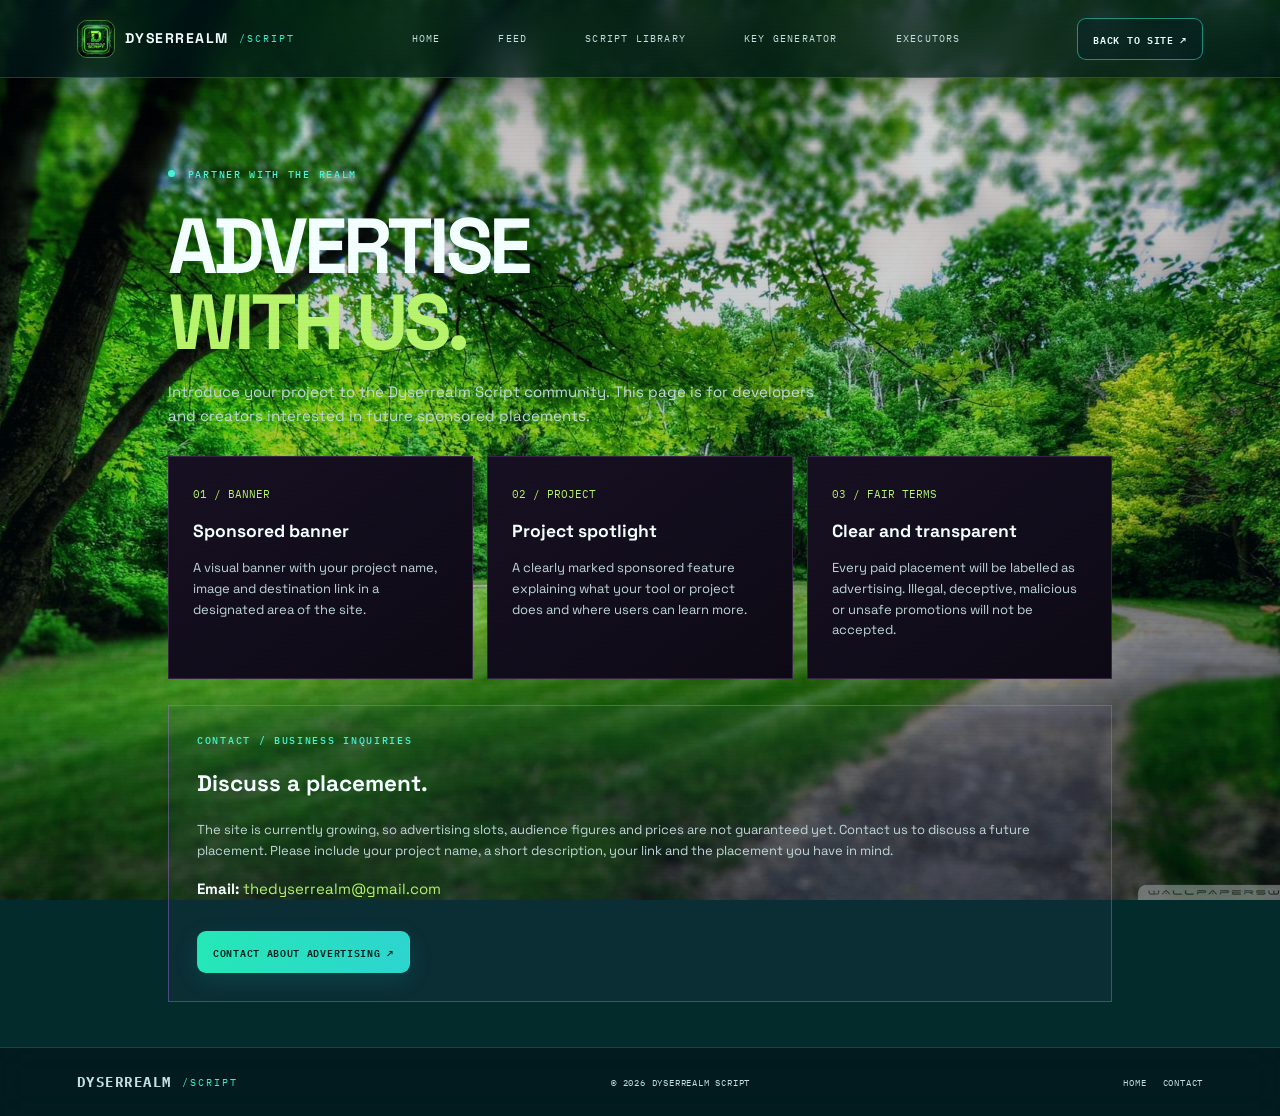
==== commit 048b03a2: "Connect uploaded logo in site header and browser tab" ====
--- a/advertise.html
+++ b/advertise.html
@@ -2,7 +2,7 @@
 <html lang="en">
 <head>
 <meta charset="utf-8"><meta name="viewport" content="width=device-width,initial-scale=1">
-<meta name="theme-color" content="#08060e">
+<meta name="theme-color" content="#08060e"><link rel="icon" type="image/jpeg" href="Gemini_Generated_Image_3f7mq63f7mq63f7m.jpg"><link rel="apple-touch-icon" href="Gemini_Generated_Image_3f7mq63f7mq63f7m.jpg">
 <title>Advertise // Dyserrealm Script</title>
 <link rel="preconnect" href="https://fonts.googleapis.com">
 <link href="https://fonts.googleapis.com/css2?family=Space+Grotesk:wght@400;500;600;700&family=IBM+Plex+Mono:wght@400;500;600&display=swap" rel="stylesheet">
@@ -12,7 +12,7 @@
 </style>
 </head>
 <body><div class="scanlines"></div>
-<header class="topbar"><a class="brand" href="index.html"><b>D<span>_</span></b> DYSERREALM<small>/SCRIPT</small></a><nav class="site-tabs" aria-label="Main navigation"><a href="index.html">HOME</a><a href="feed.html">FEED</a><a href="library.html">SCRIPT LIBRARY</a><a href="key-generator.html">KEY GENERATOR</a><a href="executors.html">EXECUTORS</a></nav><div class="account"><a class="btn outline" href="index.html">BACK TO SITE ↗</a></div></header>
+<header class="topbar"><a class="brand" href="index.html"><img class="brand-logo" src="Gemini_Generated_Image_3f7mq63f7mq63f7m.jpg" alt="Dyserrealm logo"><b>D<span>_</span></b> DYSERREALM<small>/SCRIPT</small></a><nav class="site-tabs" aria-label="Main navigation"><a href="index.html">HOME</a><a href="feed.html">FEED</a><a href="library.html">SCRIPT LIBRARY</a><a href="key-generator.html">KEY GENERATOR</a><a href="executors.html">EXECUTORS</a></nav><div class="account"><a class="btn outline" href="index.html">BACK TO SITE ↗</a></div></header>
 <main>
 <section class="advertise-hero"><div class="kicker"><span class="status-dot"></span> PARTNER WITH THE REALM</div><h1 style="font-size:clamp(45px,7vw,78px)">ADVERTISE<br><em>WITH US.</em></h1>
 <p style="max-width:650px;color:var(--muted)">Introduce your project to the Dyserrealm Script community. This page is for developers and creators interested in future sponsored placements.</p>
--- a/theme.css
+++ b/theme.css
@@ -653,3 +653,15 @@
 }
 @media(max-width:380px){.account #settings-open,.account #logout-button{font-size:9px!important;padding-inline:7px!important}.hero h1{font-size:43px!important}.stats{grid-template-columns:1fr!important}.key-controls{grid-template-columns:1fr!important}.key-controls button{grid-column:auto}}
 @media(prefers-reduced-motion:reduce){.seasonal-particle{animation:none!important;display:none!important}}
+
+/* Unified account header + seasonal styling for embedded verification */
+.header-profile{width:36px;height:36px;flex:0 0 36px;display:inline-grid;place-items:center;overflow:hidden;border:1px solid var(--season-emphasis,var(--green));border-radius:50%;background:var(--season-panel,#10141c);color:var(--season-heading,#fff)!important;text-decoration:none!important;font-weight:700}
+.header-profile[hidden],#header-avatar-image[hidden]{display:none!important}.header-profile img{width:100%;height:100%;object-fit:cover}
+#user-label{max-width:140px;overflow:hidden;text-overflow:ellipsis;white-space:nowrap;color:var(--season-copy,#e9edf4);font-size:11px}
+.turnstile-shell{display:flex;justify-content:center;align-items:center;width:max-content;max-width:100%;margin:18px auto;padding:10px;border:1px solid color-mix(in srgb,var(--season-emphasis,#ff8a2b) 45%,transparent);border-radius:12px;background:color-mix(in srgb,var(--season-panel,#17111e) 92%,transparent);box-shadow:0 0 24px color-mix(in srgb,var(--season-emphasis,#ff8a2b) 9%,transparent)}
+html[data-season-theme="halloween"] .turnstile-shell{border-color:#ff8a2b66;background:#1b1024;box-shadow:0 0 26px #ff8a2b18}html[data-season-theme="winter"] .turnstile-shell{border-color:#79e3ff66;background:#0b2132}html[data-season-theme="summer"] .turnstile-shell{border-color:#ff9fd766;background:#0c2b20}
+.key-generator-page #key-message[role="status"]{display:inline-block;margin-top:8px;padding:7px 11px;border:1px solid color-mix(in srgb,var(--season-emphasis,#ff8a2b) 35%,transparent);border-radius:8px;background:color-mix(in srgb,var(--season-panel,#17111e) 90%,transparent);color:var(--season-heading,#f4e4ff);font-family:"IBM Plex Mono",monospace;font-size:11px;letter-spacing:.4px}
+@media(max-width:760px){.topbar .account{margin-left:auto}.header-profile{width:32px;height:32px;flex-basis:32px}#user-label{max-width:90px}}
+
+/* Dyserrealm uploaded brand image */
+.brand{display:inline-flex;align-items:center;gap:10px;white-space:nowrap}.brand-logo{display:block;width:38px;height:38px;flex:0 0 38px;object-fit:cover;object-position:center;border-radius:10px;border:1px solid #b7f36b66;box-shadow:0 0 22px #b7f36b13}.brand b{display:none!important}@media(max-width:560px){.brand{gap:7px}.brand-logo{width:32px;height:32px;flex-basis:32px}.brand{font-size:12px}}
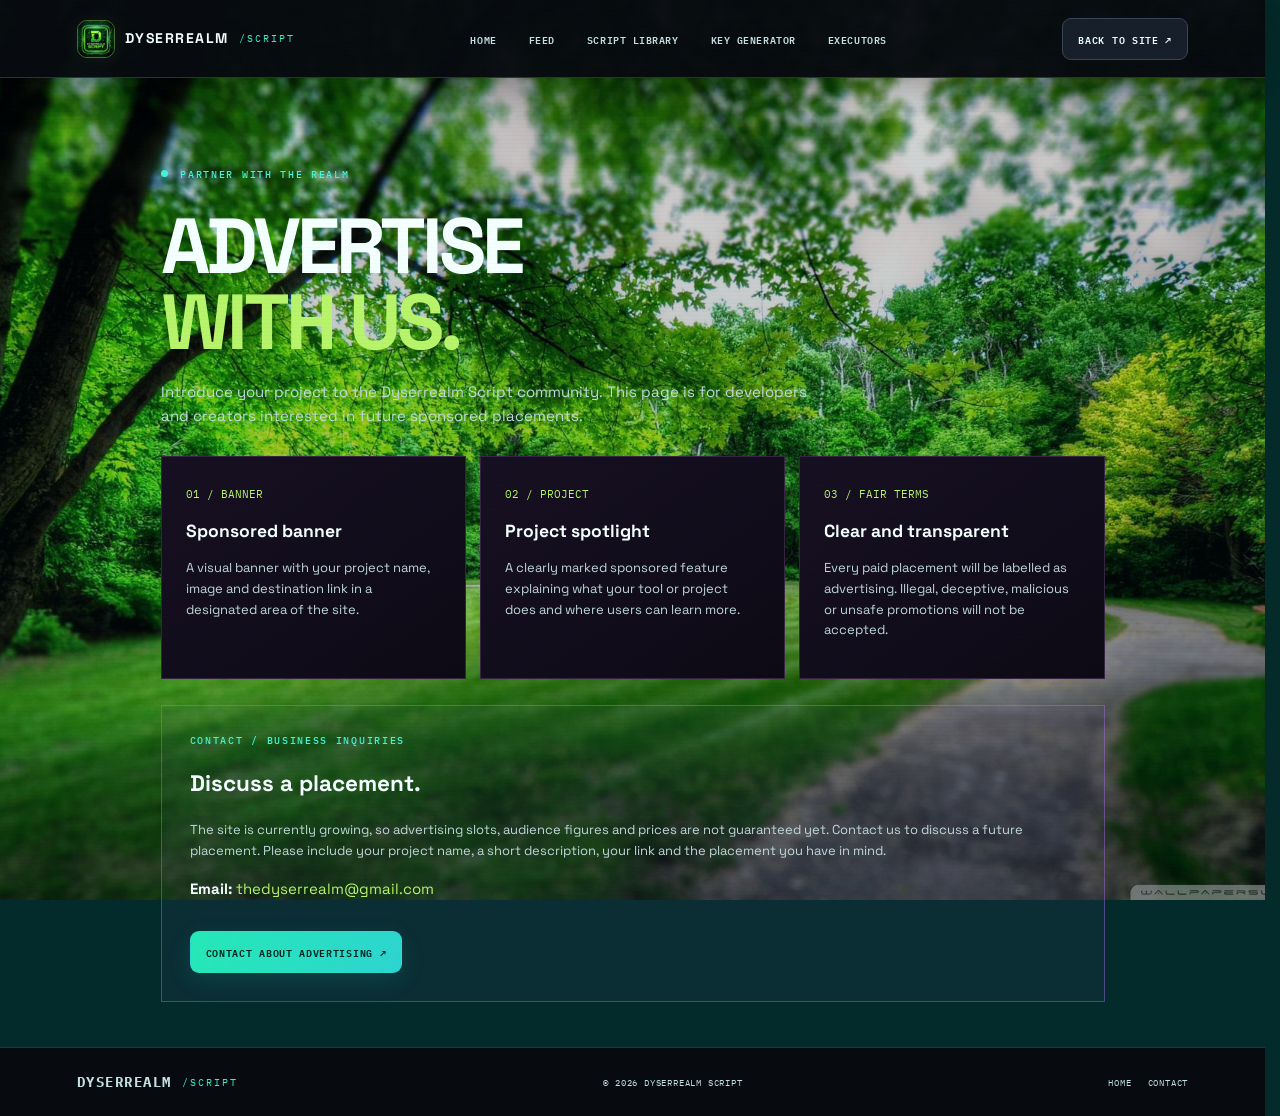
==== commit 25474fd4: "Use shared UI system stylesheet version" ====
--- a/advertise.html
+++ b/advertise.html
@@ -6,7 +6,7 @@
 <title>Advertise // Dyserrealm Script</title>
 <link rel="preconnect" href="https://fonts.googleapis.com">
 <link href="https://fonts.googleapis.com/css2?family=Space+Grotesk:wght@400;500;600;700&family=IBM+Plex+Mono:wght@400;500;600&display=swap" rel="stylesheet">
-<link rel="stylesheet" href="style.css?v=20261024-advertise1"><link rel="stylesheet" href="theme.css?v=20261025-seasonalfix1">
+<link rel="stylesheet" href="style.css?v=20261024-advertise1"><link rel="stylesheet" href="theme.css?v=20261026-ui-system1">
 <style>
 .advertise-hero{max-width:1000px;margin:auto;padding:90px 28px 45px}.ad-grid{display:grid;grid-template-columns:repeat(3,minmax(0,1fr));gap:14px;margin-top:28px}.ad-card{padding:24px;border:1px solid #352442;background:linear-gradient(145deg,#171022,#0d0a15)}.ad-card .num{font:11px var(--mono);color:var(--green)}.ad-card h3{margin:12px 0 8px}.ad-card p,.ad-note{color:var(--muted);font-size:13px}.ad-contact{margin-top:26px;padding:28px;border:1px solid #b071ff66;background:#b071ff0c}.ad-contact a{color:var(--green);overflow-wrap:anywhere}.ad-contact .btn{margin-top:15px}@media(max-width:700px){.ad-grid{grid-template-columns:1fr}.advertise-hero{padding-top:55px}}
 </style>
--- a/style.css
+++ b/style.css
@@ -274,3 +274,35 @@
 body.executors-page .account #executor-login-link,
 body.key-generator-page .account #key-user-status,
 body.key-generator-page .account #key-logout { display:none !important; }
+
+/* Shared active state for every top navigation tab */
+.topbar .site-tabs a.active-tab,
+.topbar .site-tabs a[aria-current="page"]{color:var(--green)!important;border:1px solid color-mix(in srgb,var(--green) 42%,transparent)!important;background:color-mix(in srgb,var(--green) 9%,transparent)!important;border-radius:7px!important;padding:8px 10px!important;box-shadow:0 0 16px color-mix(in srgb,var(--green) 8%,transparent)!important}
+.topbar .site-tabs a.active-tab:hover,
+.topbar .site-tabs a[aria-current="page"]:hover{color:#fff!important;border-color:var(--green)!important;background:color-mix(in srgb,var(--green) 14%,transparent)!important}
+
+
+/* Prevent navigation items from shifting when the active tab changes.
+   Reserve the same border and padding space for every tab. */
+.topbar .site-tabs a {
+  box-sizing: border-box !important;
+  border: 1px solid transparent !important;
+  border-radius: 7px !important;
+  padding: 8px 10px !important;
+}
+.topbar .site-tabs a.active-tab,
+.topbar .site-tabs a[aria-current="page"] {
+  border-color: color-mix(in srgb,var(--green) 42%,transparent) !important;
+}
+
+
+/* Keep the viewport width constant between pages with different content heights. */
+html{scrollbar-gutter:stable}
+
+
+/* Separate account nickname and avatar in the shared Home/Feed/Library header */
+.account #user-label{display:inline-flex;align-items:center;max-width:180px;white-space:nowrap;overflow:hidden;text-overflow:ellipsis;color:var(--green);font:600 11px var(--mono);letter-spacing:.3px}
+.account .header-profile{position:relative;display:inline-flex;align-items:center;justify-content:center;flex:0 0 36px;width:36px;height:36px;border:1px solid color-mix(in srgb,var(--green) 55%,transparent);border-radius:50%;overflow:hidden;background:#10131a;color:var(--green);text-decoration:none}
+.account .header-profile.hidden{display:none!important}
+.account .header-profile #header-avatar-fallback{display:flex;align-items:center;justify-content:center;width:100%;height:100%;font:600 13px var(--mono)}
+.account .header-profile #header-avatar-image{position:absolute;inset:0;width:100%;height:100%;object-fit:cover;border-radius:50%}
--- a/theme.css
+++ b/theme.css
@@ -665,3 +665,841 @@
 
 /* Dyserrealm uploaded brand image */
 .brand{display:inline-flex;align-items:center;gap:10px;white-space:nowrap}.brand-logo{display:block;width:38px;height:38px;flex:0 0 38px;object-fit:cover;object-position:center;border-radius:10px;border:1px solid #b7f36b66;box-shadow:0 0 22px #b7f36b13}.brand b{display:none!important}@media(max-width:560px){.brand{gap:7px}.brand-logo{width:32px;height:32px;flex-basis:32px}.brand{font-size:12px}}
+
+/* Uploaded logo in the user-settings sidebar */
+.settings-sidebar-brand{display:flex;align-items:center;gap:12px}.settings-brand-logo{display:block;width:42px;height:42px;flex:0 0 42px;object-fit:cover;object-position:center;border-radius:11px;border:1px solid #b7f36b66;box-shadow:0 0 22px #b7f36b13}.settings-sidebar-brand .settings-brand-mark{display:none!important}
+
+
+/* Settings sidebar active item follows the currently selected theme color */
+#settings-form .settings-nav-item.active,
+#settings-form .settings-nav-item:hover,
+.settings-nav-item.active,
+.settings-nav-item:hover {
+  border-color: var(--season-emphasis, var(--green, #b7f36b)) !important;
+}
+#settings-form .settings-nav-item.active {
+  border-left-color: var(--season-emphasis, var(--green, #b7f36b)) !important;
+  background: color-mix(in srgb, var(--season-emphasis, var(--green, #b7f36b)) 10%, var(--season-panel, #17111e)) !important;
+  color: var(--season-copy, #e9edf4) !important;
+  box-shadow: inset 3px 0 0 var(--season-emphasis, var(--green, #b7f36b)) !important;
+}
+#settings-form .settings-nav-item.active svg,
+#settings-form .settings-nav-item.active i,
+#settings-form .settings-nav-item.active .icon {
+  color: var(--season-emphasis, var(--green, #b7f36b)) !important;
+}
+
+
+/* Theme-reactive background: tint the whole page and settings backdrop to match the active season */
+html[data-season-theme="halloween"] body,
+html[data-season-theme="halloween"] #settings-form .settings-workspace {
+  background-color: #170d20 !important;
+  background-image:
+    radial-gradient(ellipse at 82% 8%, #ff8a2b35 0, transparent 38%),
+    radial-gradient(ellipse at 12% 36%, #a64dce2b 0, transparent 35%),
+    linear-gradient(180deg, #170d20a8, #100b18d9),
+    url("./17510201291307.jpg") !important;
+}
+html[data-season-theme="winter"] body,
+html[data-season-theme="winter"] #settings-form .settings-workspace {
+  background-color: #071827 !important;
+  background-image:
+    radial-gradient(ellipse at 82% 8%, #55d9ff35 0, transparent 38%),
+    radial-gradient(ellipse at 12% 36%, #b7dfff25 0, transparent 35%),
+    linear-gradient(180deg, #06162485, #061624c9),
+    url("./17510201291307.jpg") !important;
+}
+html[data-season-theme="summer"] body,
+html[data-season-theme="summer"] #settings-form .settings-workspace {
+  background-color: #082319 !important;
+  background-image:
+    radial-gradient(ellipse at 82% 8%, #ff9fd72b 0, transparent 38%),
+    radial-gradient(ellipse at 12% 36%, #64f59b35 0, transparent 35%),
+    linear-gradient(180deg, #06251b85, #06251bc9),
+    url("./17510201291307.jpg") !important;
+}
+html[data-season-theme="halloween"] #settings-form .settings-sidebar {
+  background: linear-gradient(180deg, #21132bf5, #170d20f5) !important;
+  border-color: #ff8a2b55 !important;
+}
+html[data-season-theme="winter"] #settings-form .settings-sidebar {
+  background: linear-gradient(180deg, #0d263bf5, #071827f5) !important;
+  border-color: #79e3ff55 !important;
+}
+html[data-season-theme="summer"] #settings-form .settings-sidebar {
+  background: linear-gradient(180deg, #103726f5, #082319f5) !important;
+  border-color: #8cf0a555 !important;
+}
+
+
+/* FORCE visible background changes for each selected theme (placed last to override legacy body rules) */
+html[data-season-theme="default"] body {
+  background: radial-gradient(ellipse at 15% 10%, #7661ff26, transparent 38%), radial-gradient(ellipse at 85% 30%, #b7f36b14, transparent 35%), #080a0f !important;
+  background-image: radial-gradient(ellipse at 15% 10%, #7661ff26, transparent 38%), radial-gradient(ellipse at 85% 30%, #b7f36b14, transparent 35%), linear-gradient(180deg,#080a0f,#080a0f) !important;
+}
+html[data-season-theme="halloween"] body {
+  background-color: #170720 !important;
+  background-image: radial-gradient(ellipse at 15% 15%, #ff7a26a8, transparent 42%), radial-gradient(ellipse at 85% 35%, #a64dce70, transparent 42%), linear-gradient(135deg,#170720 0%,#29102d 48%,#100817 100%) !important;
+}
+html[data-season-theme="winter"] body {
+  background-color: #061827 !important;
+  background-image: radial-gradient(ellipse at 15% 15%, #39c9ff9c, transparent 42%), radial-gradient(ellipse at 85% 35%, #b7dfff70, transparent 42%), linear-gradient(135deg,#061827 0%,#0c2d49 48%,#07111f 100%) !important;
+}
+html[data-season-theme="summer"] body {
+  background-color: #082319 !important;
+  background-image: radial-gradient(ellipse at 15% 15%, #2ce47c85, transparent 42%), radial-gradient(ellipse at 85% 35%, #ff9fd75c, transparent 42%), linear-gradient(135deg,#082319 0%,#12482e 48%,#071a13 100%) !important;
+}
+
+
+/* Final seasonal image backgrounds — keep real theme artwork visible */
+html[data-season-theme="default"] body {
+  background-color:#080a0f!important;
+  background-image:radial-gradient(ellipse at 15% 10%,#7661ff40,transparent 38%),radial-gradient(ellipse at 85% 30%,#b7f36b24,transparent 35%),linear-gradient(180deg,#080a0f20,#080a0f65)!important;
+  background-position:center,center,center,center!important;
+  background-size:cover,cover,cover,cover!important;
+  background-attachment:fixed,fixed,fixed,fixed!important;
+  background-repeat:no-repeat,no-repeat,no-repeat,no-repeat!important;
+}
+html[data-season-theme="halloween"] body {
+  background-color:#170720!important;
+  background-image:radial-gradient(ellipse at 15% 15%,#ff7a2633,transparent 42%),linear-gradient(180deg,#17072010,#10081735),url("./assets/themes/halloween/halloween.jpg")!important;
+  background-position:center,center,center!important;background-size:cover,cover,cover!important;background-attachment:fixed,fixed,fixed!important;background-repeat:no-repeat,no-repeat,no-repeat!important;
+}
+html[data-season-theme="winter"] body {
+  background-color:#061827!important;
+  background-image:radial-gradient(ellipse at 15% 15%,#39c9ff33,transparent 42%),linear-gradient(180deg,#06182710,#07111f35),url("./assets/themes/winter/winter.jpg")!important;
+  background-position:center,center,center!important;background-size:cover,cover,cover!important;background-attachment:fixed,fixed,fixed!important;background-repeat:no-repeat,no-repeat,no-repeat!important;
+}
+html[data-season-theme="summer"] body {
+  background-color:#082319!important;
+  background-image:radial-gradient(ellipse at 15% 15%,#2ce47c2e,transparent 42%),linear-gradient(180deg,#08231910,#071a1335),url("./assets/themes/summer/summer.jpg")!important;
+  background-position:center,center,center!important;background-size:cover,cover,cover!important;background-attachment:fixed,fixed,fixed!important;background-repeat:no-repeat,no-repeat,no-repeat!important;
+}
+
+
+/* Let the selected background artwork show through behind page content */
+.hero,
+.section,
+.closing {
+  background-color: transparent !important;
+}
+.hero {
+  background-image: linear-gradient(180deg, rgba(8,10,15,.10), rgba(8,10,15,.18)) !important;
+}
+.post-card,
+.script-card,
+.key-panel,
+#settings-form .settings-sidebar,
+#settings-form .settings-workspace,
+.modal-card,
+.profile-card,
+.executor-card,
+.library-card {
+  background-color: rgba(10, 13, 20, .58) !important;
+  backdrop-filter: blur(5px);
+  -webkit-backdrop-filter: blur(5px);
+}
+.post-card,
+.script-card {
+  background-image: linear-gradient(145deg, rgba(18,25,35,.56), rgba(13,17,24,.52)) !important;
+}
+.key-panel {
+  background-image: radial-gradient(ellipse at 95% 5%, rgba(154,140,255,.09), transparent 42%), linear-gradient(135deg, rgba(17,23,33,.60), rgba(11,14,20,.56)) !important;
+}
+#settings-form .settings-sidebar,
+#settings-form .settings-workspace {
+  background-image: none !important;
+}
+
+
+/* Community post author and Creator moderation controls */
+.post-footer{display:flex;align-items:center;justify-content:space-between;gap:12px;flex-wrap:wrap}
+.post-author-name{font-weight:600;color:#d9e5f2}
+.post-footer-actions{display:inline-flex;align-items:center;gap:10px}
+.post-delete-btn{color:#ff9b9b!important;border-color:#ff777744!important}
+.post-delete-btn:hover{background:#ff55551a!important;border-color:#ff7777aa!important}
+
+
+/* TRANSPARENT GLASS PASS — let the background image show through clearly */
+.hero{background:linear-gradient(110deg,rgba(0,24,28,.20),rgba(0,28,32,.10) 62%,rgba(0,25,30,.18))!important;backdrop-filter:blur(1px)!important}
+.section,.closing,.key-panel{background:rgba(0,24,29,.24)!important;backdrop-filter:blur(3px)!important;box-shadow:0 14px 45px rgba(0,10,14,.12)!important}
+.post-card,.script-card,.pulse-card,.policy-card,.contact-card,.empty{background:rgba(0,24,30,.36)!important;border-color:rgba(81,244,220,.28)!important;box-shadow:0 10px 28px rgba(0,10,14,.16)!important;backdrop-filter:blur(3px)!important}
+.orb-area{background:rgba(0,24,30,.16)!important;backdrop-filter:blur(2px)!important}
+.search-row input,.filter,.key-output,.key-controls input,.key-controls select{background:rgba(0,22,28,.48)!important}
+.topbar,footer{background:rgba(1,22,27,.58)!important;backdrop-filter:blur(12px)!important}
+.modal-card{background:rgba(2,25,31,.92)!important}
+
+
+/* EXTRA TRANSPARENCY +5 PERCENTAGE POINTS */
+.hero{background:linear-gradient(110deg,rgba(0,24,28,.03),rgba(0,28,32,0) 62%,rgba(0,25,30,.02))!important;backdrop-filter:none!important}
+.section,.closing{background:rgba(0,24,29,.05)!important;backdrop-filter:blur(1px)!important;box-shadow:0 10px 28px rgba(0,10,14,.06)!important}
+.key-panel{background:linear-gradient(135deg,rgba(0,24,29,.11),rgba(0,24,29,.05))!important;backdrop-filter:blur(2px)!important}
+.post-card,.script-card,.pulse-card,.policy-card,.contact-card,.empty{background:rgba(0,24,30,.15)!important;border-color:rgba(81,244,220,.25)!important;box-shadow:0 8px 22px rgba(0,10,14,.08)!important;backdrop-filter:blur(1px)!important}
+.orb-area{background:rgba(0,24,30,.03)!important;backdrop-filter:none!important}
+.search-row input,.filter,.key-output,.key-controls input,.key-controls select{background:rgba(0,22,28,.25)!important}
+.topbar,footer{background:rgba(1,22,27,.53)!important;backdrop-filter:blur(12px)!important}
+.modal-card{background:rgba(2,25,31,.87)!important}
+
+/* Easter and New Year backgrounds: add images later at these paths */
+html[data-season-theme="easter"] body{background-color:#17301e!important;background-image:radial-gradient(ellipse at 15% 15%,#ffb7d833,transparent 42%),linear-gradient(180deg,#102b1710,#102b1735),url("./17510201291307.jpg")!important;background-position:center,center,center!important;background-size:cover,cover,cover!important;background-attachment:fixed,fixed,fixed!important;background-repeat:no-repeat,no-repeat,no-repeat!important}
+html[data-season-theme="newyear"] body{background-color:#061827!important;background-image:radial-gradient(ellipse at 15% 15%,#ffd45b33,transparent 42%),linear-gradient(180deg,#06182710,#07111f35),url("./17510201291307.jpg")!important;background-position:center,center,center!important;background-size:cover,cover,cover!important;background-attachment:fixed,fixed,fixed!important;background-repeat:no-repeat,no-repeat,no-repeat!important}
+
+/* Video previews in Script Library */
+.script-card-image video,.image-preview-item video{display:block;width:100%;height:100%;max-height:220px;object-fit:cover;background:#001216}
+.image-preview-item video{height:90px}
+.detail-images video{display:block;width:100%;height:130px;object-fit:cover;border-radius:9px;border:1px solid #55ead555;background:#001c20}
+.detail-images .media-video{display:block;min-width:0}
+@media(max-width:520px){.detail-images video{height:120px}}
+
+/* Keep the Key Generator readable and solid; seasonal backgrounds must not make its panel transparent. */
+.key-generator-page .key-panel{background:linear-gradient(135deg,rgba(12,18,29,.97),rgba(7,12,20,.97))!important;background-color:#0b111b!important;backdrop-filter:blur(8px)!important;border:1px solid rgba(110,130,160,.65)!important;box-shadow:0 25px 80px rgba(0,0,0,.38)!important}
+.key-generator-page .key-output,.key-generator-page .key-controls input,.key-generator-page .key-controls select{background:rgba(4,9,16,.96)!important}
+html[data-season-theme="halloween"] .key-generator-page .key-panel{background:linear-gradient(135deg,rgba(25,12,31,.97),rgba(13,8,20,.97))!important}
+html[data-season-theme="winter"] .key-generator-page .key-panel{background:linear-gradient(135deg,rgba(7,24,39,.97),rgba(6,15,27,.97))!important}
+html[data-season-theme="summer"] .key-generator-page .key-panel{background:linear-gradient(135deg,rgba(7,34,24,.97),rgba(5,18,15,.97))!important}
+html[data-season-theme="easter"] .key-generator-page .key-panel{background:linear-gradient(135deg,rgba(19,37,25,.97),rgba(10,23,17,.97))!important}
+html[data-season-theme="newyear"] .key-generator-page .key-panel{background:linear-gradient(135deg,rgba(8,22,42,.97),rgba(5,13,28,.97))!important}
+
+/* All remaining glass surfaces: another 5 percentage points of transparency */
+#settings-form .settings-sidebar,#settings-form .settings-workspace,.profile-card,.executor-card,.library-card{background-color:rgba(10,13,20,.53)!important}
+
+
+/* Unique emoji decorations for every theme, including Easter and New Year */
+html[data-season-theme="default"] body::before{content:"✨  🌌";position:fixed;z-index:29;pointer-events:none;top:90px;right:20px;font-size:clamp(22px,3vw,34px);opacity:.62}
+html[data-season-theme="default"] body::after{content:"💠";position:fixed;z-index:29;pointer-events:none;left:16px;bottom:14px;font-size:30px;opacity:.72}
+html[data-season-theme="easter"] body::before{content:"🐣  🌷  🐰";position:fixed;z-index:29;pointer-events:none;top:90px;right:18px;font-size:clamp(22px,3vw,36px);opacity:.85;filter:drop-shadow(0 0 8px #ffc0d888);animation:season-haunt 5s ease-in-out infinite alternate}
+html[data-season-theme="easter"] body::after{content:"🥚  🌼";position:fixed;z-index:29;pointer-events:none;left:16px;bottom:14px;font-size:30px;opacity:.85;filter:drop-shadow(0 0 8px #ffd6e888)}
+html[data-season-theme="newyear"] body::before{content:"🎆  ✨  🎇";position:fixed;z-index:29;pointer-events:none;top:90px;right:18px;font-size:clamp(22px,3vw,36px);opacity:.85;filter:drop-shadow(0 0 9px #ffd45b88);animation:season-haunt 4s ease-in-out infinite alternate}
+html[data-season-theme="newyear"] body::after{content:"🎄  🎁";position:fixed;z-index:29;pointer-events:none;left:16px;bottom:14px;font-size:30px;opacity:.85;filter:drop-shadow(0 0 9px #ffd45b88)}
+
+
+/* ULTRA-TRANSPARENT SEASON THEMES — make uploaded background images fully visible */
+html[data-season-theme="halloween"] body,
+html[data-season-theme="winter"] body,
+html[data-season-theme="summer"] body,
+html[data-season-theme="easter"] body,
+html[data-season-theme="newyear"] body{
+  background-color:transparent!important;
+  background-position:center center!important;
+  background-size:cover!important;
+  background-attachment:fixed!important;
+  background-repeat:no-repeat!important;
+}
+html[data-season-theme="halloween"] .hero,
+html[data-season-theme="winter"] .hero,
+html[data-season-theme="summer"] .hero,
+html[data-season-theme="easter"] .hero,
+html[data-season-theme="newyear"] .hero,
+html[data-season-theme="halloween"] .section,
+html[data-season-theme="winter"] .section,
+html[data-season-theme="summer"] .section,
+html[data-season-theme="easter"] .section,
+html[data-season-theme="newyear"] .section,
+html[data-season-theme="halloween"] .closing,
+html[data-season-theme="winter"] .closing,
+html[data-season-theme="summer"] .closing,
+html[data-season-theme="easter"] .closing,
+html[data-season-theme="newyear"] .closing{
+  background:transparent!important;
+  background-image:none!important;
+  box-shadow:none!important;
+  backdrop-filter:none!important;
+  -webkit-backdrop-filter:none!important;
+}
+html[data-season-theme="halloween"] .post-card,
+html[data-season-theme="winter"] .post-card,
+html[data-season-theme="summer"] .post-card,
+html[data-season-theme="easter"] .post-card,
+html[data-season-theme="newyear"] .post-card,
+html[data-season-theme="halloween"] .script-card,
+html[data-season-theme="winter"] .script-card,
+html[data-season-theme="summer"] .script-card,
+html[data-season-theme="easter"] .script-card,
+html[data-season-theme="newyear"] .script-card,
+html[data-season-theme="halloween"] .pulse-card,
+html[data-season-theme="winter"] .pulse-card,
+html[data-season-theme="summer"] .pulse-card,
+html[data-season-theme="easter"] .pulse-card,
+html[data-season-theme="newyear"] .pulse-card,
+html[data-season-theme="halloween"] .key-panel,
+html[data-season-theme="winter"] .key-panel,
+html[data-season-theme="summer"] .key-panel,
+html[data-season-theme="easter"] .key-panel,
+html[data-season-theme="newyear"] .key-panel,
+html[data-season-theme="halloween"] .orb-area,
+html[data-season-theme="winter"] .orb-area,
+html[data-season-theme="summer"] .orb-area,
+html[data-season-theme="easter"] .orb-area,
+html[data-season-theme="newyear"] .orb-area{
+  background:rgba(3,10,15,.04)!important;
+  background-image:none!important;
+  box-shadow:0 8px 22px rgba(0,0,0,.025)!important;
+  backdrop-filter:none!important;
+  -webkit-backdrop-filter:none!important;
+}
+html[data-season-theme="halloween"] .topbar,
+html[data-season-theme="winter"] .topbar,
+html[data-season-theme="summer"] .topbar,
+html[data-season-theme="easter"] .topbar,
+html[data-season-theme="newyear"] .topbar,
+html[data-season-theme="halloween"] footer,
+html[data-season-theme="winter"] footer,
+html[data-season-theme="summer"] footer,
+html[data-season-theme="easter"] footer,
+html[data-season-theme="newyear"] footer{
+  background:rgba(2,8,14,.10)!important;
+  backdrop-filter:blur(2px)!important;
+  -webkit-backdrop-filter:blur(2px)!important;
+}
+
+
+/* Easter and New Year use distinct CSS artwork until dedicated image files are added. */
+html[data-season-theme="easter"] body {
+  background-color:#17301e!important;
+  background-image:radial-gradient(ellipse at 18% 18%,#ffb7d866,transparent 38%),radial-gradient(ellipse at 82% 28%,#ffeaa755,transparent 34%),radial-gradient(ellipse at 50% 80%,#8de5a044,transparent 42%),linear-gradient(145deg,#17301e,#2b2440 58%,#173c32)!important;
+  background-position:center!important;background-size:cover!important;background-attachment:fixed!important;background-repeat:no-repeat!important;
+}
+html[data-season-theme="newyear"] body {
+  background-color:#061827!important;
+  background-image:radial-gradient(ellipse at 18% 18%,#ffd45b66,transparent 36%),radial-gradient(ellipse at 82% 28%,#5bdcff55,transparent 34%),radial-gradient(ellipse at 50% 82%,#9a8cff55,transparent 42%),linear-gradient(145deg,#061827,#142448 58%,#07111d)!important;
+  background-position:center!important;background-size:cover!important;background-attachment:fixed!important;background-repeat:no-repeat!important;
+}
+
+
+/* CONTRAST PASS — make interactive surfaces nearly opaque while keeping the page background visible around them */
+:root{--panel-solid:#111720;--panel-solid-2:#0c1118}
+/* Main cards, search/filter controls, forms and navigation surfaces */
+.post-card,.script-card,.key-panel,.modal-card,.settings-modal,.settings-panel,.settings-workspace,.settings-tab-panel,.settings-nav,.profile-card,.profile-panel,.executor-card,.executor-entry,.executor-admin-panel,.executor-toolbar,.executor-filters,.executor-filter,.key-history,.key-history-item,.key-locked,.key-auth-card,.notice,.empty,.search-row input,.search-row select,.search-row textarea,.filters .filter,.key-controls input,.key-controls select,.key-output,pre,.toast{
+  background-color:#101720!important;
+  background-image:linear-gradient(145deg,rgba(20,28,39,.985),rgba(10,15,22,.985))!important;
+  backdrop-filter:none!important;
+  -webkit-backdrop-filter:none!important;
+  border-color:#354252;
+}
+/* Settings and other dialogs should be solid enough for readable text */
+.modal-card,.key-auth-card{background:#101720!important;box-shadow:0 30px 100px rgba(0,0,0,.82)!important}
+.modal .backdrop,.key-auth-backdrop{background:rgba(0,0,0,.78)!important;backdrop-filter:blur(5px)}
+/* Buttons and filter chips should not look like transparent glass */
+.btn.ghost,.btn.outline,.filter,.mini-btn,.executor-filter,.x,.settings-nav-item{
+  background-color:#171f2a!important;
+  border-color:#3a4656!important;
+}
+.btn.ghost:hover,.btn.outline:hover,.filter:hover,.filter.active,.mini-btn:hover,.mini-btn.saved,.executor-filter:hover,.executor-filter.active,.x:hover,.settings-nav-item.active{
+  background-color:#202b38!important;
+  border-color:#b7f36b88!important;
+}
+/* Keep the background image visible in open page areas, not through content panels */
+.topbar,footer{background:#080b10f7!important;backdrop-filter:none!important}
+.key-history-item,.key-output,pre,.search-row input,.key-controls input,.key-controls select,.modal-card input,.modal-card select,.modal-card textarea{
+  background:#080d13!important;
+}
+
+
+/* FINAL OVERRIDE: seasonal theme rules must not make cards/panels transparent */
+html[data-season-theme] body .post-card,
+html[data-season-theme] body .script-card,
+html[data-season-theme] body .key-panel,
+html[data-season-theme] body .executor-admin-panel,
+html[data-season-theme] body .executor-toolbar,
+html[data-season-theme] body .executor-card,
+html[data-season-theme] body .executor-entry,
+html[data-season-theme] body .key-history,
+html[data-season-theme] body .key-history-item,
+html[data-season-theme] body .empty,
+html[data-season-theme] body .notice,
+html[data-season-theme] body .modal-card,
+html[data-season-theme] body .settings-panel,
+html[data-season-theme] body .profile-card,
+html[data-season-theme] body .profile-panel,
+html[data-season-theme] body .settings-workspace,
+html[data-season-theme] body .settings-tab-panel {
+  background:#101720!important;
+  background-image:linear-gradient(145deg,#141c27,#0a0f16)!important;
+  border-color:#354252!important;
+  backdrop-filter:none!important;
+  -webkit-backdrop-filter:none!important;
+}
+html[data-season-theme] body .topbar,
+html[data-season-theme] body footer {
+  background:#080b10f7!important;
+  backdrop-filter:none!important;
+  -webkit-backdrop-filter:none!important;
+}
+html[data-season-theme] body .btn.ghost,
+html[data-season-theme] body .btn.outline,
+html[data-season-theme] body .filter,
+html[data-season-theme] body .executor-filter,
+html[data-season-theme] body .mini-btn {
+  background:#171f2a!important;
+  border-color:#3a4656!important;
+}
+
+
+/* 2026-10-26 GLOBAL OPAQUE SURFACES — shared across every site tab */
+html body :is(
+  .post-card,.script-card,.key-panel,.modal-card,.settings-modal,.settings-panel,
+  .settings-workspace,.settings-tab-panel,.settings-nav,.settings-nav-item,
+  .profile-card,.profile-panel,.realm-profile-card,.executor-card,.executor-entry,
+  .executor-admin-panel,.executor-toolbar,.executor-filters,.executor-filter,
+  .key-history,.key-history-item,.key-locked,.key-auth-card,.notice,.empty,
+  .profile-empty,.profile-detail-section,.executor-note,.script-image-upload,
+  .image-preview-item,.detail-images a,.policy-card,.contact-card,.pulse-card,
+  .key-generator-card,.key-form,.key-result,.key-result-card,.account-panel,
+  .auth-panel,.login-panel,.register-panel,.settings-card,.settings-section,
+  .settings-content,.settings-sidebar,.settings-tab-content,.profile-settings-card
+){
+  background-color:#101720!important;
+  background-image:linear-gradient(145deg,#151e29 0%,#0d131b 100%)!important;
+  backdrop-filter:none!important;
+  -webkit-backdrop-filter:none!important;
+  border-color:#354252!important;
+}
+html body :is(.post-card,.script-card,.key-panel,.modal-card,.settings-modal,
+.settings-panel,.settings-workspace,.settings-tab-panel,.profile-panel,
+.realm-profile-card,.executor-card,.executor-admin-panel,.key-history,
+.key-auth-card,.notice,.empty,.profile-empty,.pulse-card){
+  box-shadow:0 12px 32px rgba(0,0,0,.36)!important;
+}
+html body :is(input,select,textarea,.search-row input,.profile-search,
+.key-controls input,.key-controls select,.modal-card input,.modal-card select,
+.modal-card textarea,.profile-form input,.profile-form textarea){
+  background:#080e15!important;
+  color:#f3f7fb!important;
+  border-color:#3a4656!important;
+  backdrop-filter:none!important;
+}
+html body :is(.btn.ghost,.btn.outline,.filter,.mini-btn,.executor-filter,
+.settings-nav-item,.x,.profile-tag,.executor-link){
+  background-color:#171f2a!important;
+  border-color:#3a4656!important;
+  backdrop-filter:none!important;
+}
+html body :is(.btn.ghost,.btn.outline,.filter,.mini-btn,.executor-filter,
+.settings-nav-item,.x):hover{
+  background-color:#202b38!important;
+  border-color:#52e9d0!important;
+}
+html[data-season-theme] body :is(
+  .post-card,.script-card,.key-panel,.modal-card,.settings-modal,.settings-panel,
+  .settings-workspace,.settings-tab-panel,.settings-nav,.settings-nav-item,
+  .profile-card,.profile-panel,.realm-profile-card,.executor-card,.executor-entry,
+  .executor-admin-panel,.executor-toolbar,.executor-filters,.executor-filter,
+  .key-history,.key-history-item,.key-locked,.key-auth-card,.notice,.empty,
+  .profile-empty,.profile-detail-section,.executor-note,.script-image-upload,
+  .image-preview-item,.policy-card,.contact-card,.pulse-card,.key-generator-card,
+  .key-form,.key-result,.key-result-card,.account-panel,.auth-panel,.login-panel,
+  .register-panel,.settings-card,.settings-section,.settings-content,
+  .settings-sidebar,.settings-tab-content,.profile-settings-card
+){
+  background-color:#101720!important;
+  background-image:linear-gradient(145deg,#151e29 0%,#0d131b 100%)!important;
+  backdrop-filter:none!important;
+  -webkit-backdrop-filter:none!important;
+  border-color:#354252!important;
+}
+
+
+/* HOME D/R ORB + KEY GENERATOR: solid surfaces on both pages */
+html body .hero .orb-area{
+  background:#101720!important;
+  background-image:linear-gradient(145deg,#151e29 0%,#0d131b 100%)!important;
+  border:1px solid #354252!important;
+  backdrop-filter:none!important;
+  -webkit-backdrop-filter:none!important;
+  box-shadow:0 12px 32px rgba(0,0,0,.4)!important;
+}
+html body .hero .orb{
+  background:radial-gradient(circle at 45% 35%,rgba(44,235,213,.16),transparent 65%),#0b121a!important;
+  border-color:#38f1d0!important;
+}
+html body.key-generator-page main.generator-page .key-locked,
+html body.key-generator-page main.generator-page .generator-wrap .key-panel,
+html body.key-generator-page main.generator-page .generator-wrap .key-history,
+html body.key-generator-page main.generator-page .generator-wrap .key-history-item,
+html body.key-generator-page .key-auth-card{
+  background:#101720!important;
+  background-image:linear-gradient(145deg,#151e29 0%,#0d131b 100%)!important;
+  border-color:#354252!important;
+  backdrop-filter:none!important;
+  -webkit-backdrop-filter:none!important;
+  box-shadow:0 16px 40px rgba(0,0,0,.42)!important;
+}
+html body.key-generator-page main.generator-page .generator-wrap .key-history-key{
+  background:#080e15!important;
+  border-color:#3a4656!important;
+}
+html body.key-generator-page main.generator-page .generator-wrap .key-output{
+  background:#080e15!important;
+  border-color:#3a4656!important;
+}
+
+
+/* HOME: keep only the D/R circle opaque; surrounding area stays transparent */
+html body .hero .orb-area{
+  background:transparent!important;
+  background-image:none!important;
+  border-color:transparent!important;
+  box-shadow:none!important;
+  backdrop-filter:none!important;
+  -webkit-backdrop-filter:none!important;
+}
+html body .hero .orb{
+  background:radial-gradient(circle at 45% 35%,rgba(44,235,213,.16),transparent 65%),#0b121a!important;
+  border:2px solid #38f1d0!important;
+  box-shadow:0 0 28px rgba(56,241,208,.13),inset 0 0 24px rgba(56,241,208,.06)!important;
+}
+
+
+/* SHARED SEASONAL BACKGROUND — identical theme image on every page */
+html[data-season-theme="halloween"] body,
+html[data-season-theme="winter"] body,
+html[data-season-theme="summer"] body,
+html[data-season-theme="easter"] body,
+html[data-season-theme="newyear"] body{
+  background-color:#080a0f!important;
+  background-position:center center!important;
+  background-size:cover!important;
+  background-attachment:fixed!important;
+  background-repeat:no-repeat!important;
+}
+html[data-season-theme="halloween"] body{
+  background-image:linear-gradient(180deg,rgba(5,5,12,.25),rgba(5,5,12,.62)),url("assets/themes/halloween/halloween.jpg")!important;
+}
+html[data-season-theme="winter"] body{
+  background-image:linear-gradient(180deg,rgba(5,5,12,.25),rgba(5,5,12,.62)),url("assets/themes/winter/winter.jpg")!important;
+}
+html[data-season-theme="summer"] body{
+  background-image:linear-gradient(180deg,rgba(5,5,12,.25),rgba(5,5,12,.62)),url("assets/themes/summer/summer.jpg")!important;
+}
+html[data-season-theme="easter"] body{
+  background-image:linear-gradient(180deg,rgba(5,5,12,.25),rgba(5,5,12,.62)),url("assets/themes/easter/easter.jpg")!important;
+}
+html[data-season-theme="newyear"] body{
+  background-image:linear-gradient(180deg,rgba(5,5,12,.25),rgba(5,5,12,.62)),url("assets/themes/newyear/newyear.jpg")!important;
+}
+
+/* FINAL CROSS-PAGE THEME SYNC: same seasonal palette on HOME, FEED, LIBRARY,
+   KEY GENERATOR and EXECUTORS. Keep panels solid, but derive their accents
+   from the selected shared theme instead of hard-coded teal/green. */
+html[data-season-theme="default"]{
+  --season-accent:#b7f36b;--season-accent2:#35f0d0;--season-surface:#101720;
+  --season-surface2:#0d131b;--season-border:#354252;--season-copy:#f3f7fb;
+}
+html[data-season-theme="halloween"]{
+  --season-accent:#ff9b35;--season-accent2:#d18cff;--season-surface:#1b1024;
+  --season-surface2:#100b18;--season-border:#a65bc655;--season-copy:#fff1ff;
+  --green:#ff9b35;--purple:#d18cff;--text:#fff1ff;--muted:#d5b8e8;
+}
+html[data-season-theme="winter"]{
+  --season-accent:#7ce7ff;--season-accent2:#b4c9ff;--season-surface:#0d2031;
+  --season-surface2:#081725;--season-border:#7ce7ff55;--season-copy:#edfaff;
+  --green:#7ce7ff;--purple:#b4c9ff;--text:#edfaff;--muted:#a6c3d5;
+}
+html[data-season-theme="summer"]{
+  --season-accent:#8cf0a5;--season-accent2:#ff9fd7;--season-surface:#10251b;
+  --season-surface2:#09170f;--season-border:#8cf0a555;--season-copy:#f0fff4;
+  --green:#8cf0a5;--purple:#ff9fd7;--text:#f0fff4;--muted:#b0cdb8;
+}
+html[data-season-theme="easter"]{
+  --season-accent:#f3a7d8;--season-accent2:#b9f2c5;--season-surface:#21182a;
+  --season-surface2:#15121e;--season-border:#f3a7d855;--season-copy:#fff4fb;
+  --green:#b9f2c5;--purple:#f3a7d8;--text:#fff4fb;--muted:#e0c7da;
+}
+html[data-season-theme="newyear"]{
+  --season-accent:#ffd36e;--season-accent2:#8ee9ff;--season-surface:#191a2b;
+  --season-surface2:#0d1020;--season-border:#ffd36e66;--season-copy:#fff8e8;
+  --green:#ffd36e;--purple:#8ee9ff;--text:#fff8e8;--muted:#c8c9df;
+}
+html[data-season-theme] body :is(.post-card,.script-card,.key-panel,.modal-card,
+.settings-modal,.settings-panel,.settings-workspace,.settings-tab-panel,.settings-nav,
+.settings-nav-item,.profile-card,.profile-panel,.realm-profile-card,.executor-card,
+.executor-entry,.executor-admin-panel,.executor-toolbar,.executor-filters,.executor-filter,
+.key-history,.key-history-item,.key-locked,.key-auth-card,.notice,.empty,.profile-empty,
+.profile-detail-section,.executor-note,.script-image-upload,.image-preview-item,.policy-card,
+.contact-card,.pulse-card,.key-generator-card,.key-form,.key-result,.key-result-card,
+.account-panel,.auth-panel,.login-panel,.register-panel,.settings-card,.settings-section,
+.settings-content,.settings-sidebar,.settings-tab-content,.profile-settings-card){
+  background-color:var(--season-surface)!important;
+  background-image:linear-gradient(145deg,var(--season-surface) 0%,var(--season-surface2) 100%)!important;
+  border-color:var(--season-border)!important;
+  color:var(--season-copy);
+}
+html[data-season-theme] body :is(.btn.primary,.key-controls button,.key-auth-submit){
+  background:var(--season-accent)!important;border-color:var(--season-accent)!important;
+  color:#071018!important;
+}
+html[data-season-theme] body :is(.btn.ghost,.btn.outline,.filter,.mini-btn,.executor-filter,
+.settings-nav-item,.x,.profile-tag,.executor-link){
+  border-color:var(--season-border)!important;
+}
+html[data-season-theme] body :is(.btn.ghost:hover,.btn.outline:hover,.filter:hover,.filter.active,
+.mini-btn:hover,.mini-btn.saved,.executor-filter:hover,.executor-filter.active,.x:hover,
+.settings-nav-item.active){
+  border-color:var(--season-accent)!important;
+}
+html[data-season-theme] body :is(.kicker,.generator-top a,.key-history-key,.key-history-value,
+.executor-card a,.executor-entry a){color:var(--season-accent)!important}
+html[data-season-theme] body :is(h1 em,h2 em,h3 em,.brand b,.section-title){
+  color:var(--season-accent)!important;-webkit-text-fill-color:var(--season-accent)!important;
+}
+html[data-season-theme] body :is(p,label,small){color:var(--muted,var(--season-copy))}
+html[data-season-theme] body .topbar,
+html[data-season-theme] body footer{
+  background:rgba(8,11,16,.94)!important;border-bottom-color:var(--season-border)!important;
+}
+
+
+
+/* Keep the signed-in account label first and the avatar at the far right on every page. */
+.topbar .account #user-label{order:1;display:inline-flex;align-items:center;min-height:32px;padding:5px 8px;border:1px solid color-mix(in srgb,var(--season-emphasis,var(--green)) 35%,transparent);background:color-mix(in srgb,var(--season-emphasis,var(--green)) 5%,transparent)}
+.topbar .account #header-profile{order:99}
+
+
+/* Make the account nickname clearly separate from the avatar on every page. */
+.topbar .account #user-label{
+  order:1;
+  display:inline-flex!important;
+  align-items:center;
+  justify-content:center;
+  min-height:36px;
+  max-width:150px;
+  padding:7px 12px!important;
+  margin-right:3px;
+  border:1px solid color-mix(in srgb,var(--season-emphasis,var(--green)) 58%,transparent)!important;
+  border-radius:5px;
+  background:color-mix(in srgb,var(--season-emphasis,var(--green)) 9%,#090710)!important;
+  color:var(--season-copy,#f5f0ff)!important;
+  font:600 11px/1.2 'IBM Plex Mono',monospace!important;
+  letter-spacing:.6px;
+  white-space:nowrap;
+  text-overflow:ellipsis;
+  overflow:hidden;
+}
+.topbar .account #header-profile{
+  order:99;
+  margin-left:2px;
+  flex-shrink:0;
+}
+
+
+
+/* Shared account layout: visible nickname badge followed by avatar on Home, Feed, Library and other pages. */
+.topbar .account #user-label{
+  order:1!important;
+  display:flex!important;
+  align-items:center!important;
+  width:auto!important;
+  height:auto!important;
+  min-width:0!important;
+  max-width:190px!important;
+  flex:0 1 auto!important;
+  overflow:visible!important;
+  padding:0!important;
+  margin:0!important;
+  border:0!important;
+  border-radius:0!important;
+  background:transparent!important;
+}
+.topbar .account .user-profile{
+  display:inline-flex!important;
+  flex-direction:row!important;
+  align-items:center!important;
+  gap:7px!important;
+  max-width:190px!important;
+  padding:5px 8px!important;
+  border:1px solid color-mix(in srgb,var(--season-emphasis,var(--green)) 58%,transparent)!important;
+  border-radius:5px!important;
+  background:color-mix(in srgb,var(--season-emphasis,var(--green)) 9%,#090710)!important;
+}
+.topbar .account .user-profile-name{
+  order:1!important;
+  display:inline-block!important;
+  max-width:125px!important;
+  overflow:hidden!important;
+  text-overflow:ellipsis!important;
+  white-space:nowrap!important;
+  color:var(--season-copy,#f5f0ff)!important;
+  font:600 11px/1.2 'IBM Plex Mono',monospace!important;
+  letter-spacing:.5px!important;
+}
+.topbar .account .roblox-avatar-wrap{
+  order:2!important;
+  position:relative!important;
+  display:inline-grid!important;
+  place-items:center!important;
+  width:34px!important;
+  height:34px!important;
+  flex:0 0 34px!important;
+  overflow:hidden!important;
+  border:1px solid var(--season-emphasis,var(--green))!important;
+  border-radius:50%!important;
+}
+.topbar .account .roblox-avatar{width:100%!important;height:100%!important;object-fit:cover!important}
+@media(max-width:680px){
+  .topbar .account .user-profile{gap:5px!important;padding:4px 6px!important}
+  .topbar .account .user-profile-name{max-width:78px!important}
+  .topbar .account .roblox-avatar-wrap{width:30px!important;height:30px!important;flex-basis:30px!important}
+}
+
+
+/* FINAL shared account badge override: keep the username visible on all pages. */
+.topbar .account #user-label{display:flex!important;width:auto!important;height:auto!important;flex:0 1 auto!important;max-width:200px!important;overflow:visible!important;border:0!important;border-radius:0!important;background:transparent!important;padding:0!important;margin:0!important}
+.topbar .account #user-label .user-profile{display:inline-flex!important;flex-direction:row!important;align-items:center!important;gap:8px!important;padding:5px 9px!important;border:1px solid color-mix(in srgb,var(--season-emphasis,var(--green)) 58%,transparent)!important;border-radius:5px!important;background:color-mix(in srgb,var(--season-emphasis,var(--green)) 9%,#090710)!important;max-width:200px!important}
+.topbar .account #user-label .user-profile-name{display:inline-block!important;order:1!important;max-width:125px!important;overflow:hidden!important;text-overflow:ellipsis!important;white-space:nowrap!important;color:var(--season-copy,#f5f0ff)!important;font:600 11px/1.2 'IBM Plex Mono',monospace!important}
+.topbar .account #user-label .roblox-avatar-wrap{order:2!important;display:inline-grid!important;place-items:center!important;width:34px!important;height:34px!important;flex:0 0 34px!important;overflow:hidden!important;border:1px solid var(--season-emphasis,var(--green))!important;border-radius:50%!important}
+.topbar .account #user-label .roblox-avatar{display:block!important;width:100%!important;height:100%!important;object-fit:cover!important}
+@media(max-width:680px){.topbar .account #user-label{display:flex!important;max-width:130px!important}.topbar .account #user-label .user-profile{gap:5px!important;padding:4px 6px!important}.topbar .account #user-label .user-profile-name{max-width:70px!important}.topbar .account #user-label .roblox-avatar-wrap{width:30px!important;height:30px!important;flex-basis:30px!important}}
+
+
+/* === DYSERREALM SHARED UI SYSTEM v1: one typography + one control scale === */
+/* Deliberately placed last so legacy page-specific rules cannot resize shared navigation. */
+:root {
+  --ds-font-ui: "Space Grotesk", Arial, sans-serif;
+  --ds-font-mono: "IBM Plex Mono", Consolas, monospace;
+  --ds-control-height: 40px;
+  --ds-control-radius: 9px;
+  --ds-control-font-size: 11px;
+  --ds-control-horizontal-padding: 14px;
+}
+html, body, button, input, textarea, select {
+  font-family: var(--ds-font-ui) !important;
+}
+button, input, textarea, select, .btn {
+  box-sizing: border-box !important;
+}
+.topbar {
+  min-height: 78px !important;
+  height: 78px !important;
+  align-items: center !important;
+}
+.topbar .site-tabs,
+.topbar nav.site-tabs {
+  display: flex !important;
+  align-items: center !important;
+  gap: 6px !important;
+  flex-wrap: nowrap !important;
+  font-family: var(--ds-font-mono) !important;
+}
+.topbar .site-tabs a,
+.topbar nav.site-tabs a {
+  display: inline-flex !important;
+  align-items: center !important;
+  justify-content: center !important;
+  box-sizing: border-box !important;
+  min-height: var(--ds-control-height) !important;
+  height: var(--ds-control-height) !important;
+  padding: 0 12px !important;
+  margin: 0 !important;
+  border: 1px solid transparent !important;
+  border-radius: var(--ds-control-radius) !important;
+  font-family: var(--ds-font-mono) !important;
+  font-size: 10px !important;
+  font-weight: 600 !important;
+  line-height: 1 !important;
+  letter-spacing: .55px !important;
+  text-transform: uppercase !important;
+  white-space: nowrap !important;
+}
+.topbar .account {
+  display: flex !important;
+  align-items: center !important;
+  gap: 8px !important;
+  flex: 0 0 auto !important;
+}
+.topbar #user-label {
+  display: inline-flex !important;
+  align-items: center !important;
+  justify-content: flex-end !important;
+  max-width: 150px !important;
+  overflow: hidden !important;
+  text-overflow: ellipsis !important;
+  white-space: nowrap !important;
+  font-family: var(--ds-font-ui) !important;
+  font-size: 12px !important;
+  font-weight: 600 !important;
+  line-height: 1 !important;
+  letter-spacing: 0 !important;
+}
+.topbar .header-profile {
+  display: inline-flex;
+  align-items: center;
+  justify-content: center;
+  flex: 0 0 34px !important;
+  width: 34px !important;
+  min-width: 34px !important;
+  height: 34px !important;
+  min-height: 34px !important;
+  padding: 0 !important;
+  overflow: hidden !important;
+  border-radius: 50% !important;
+  line-height: 1 !important;
+}
+.topbar .header-profile img,
+.topbar #header-avatar-image {
+  display: block;
+  width: 100% !important;
+  height: 100% !important;
+  object-fit: cover !important;
+  border-radius: 50% !important;
+}
+.topbar .header-profile[hidden],
+.topbar #header-avatar-image[hidden] {
+  display: none !important;
+}
+.topbar .account #settings-open,
+.topbar .account button#settings-open,
+.topbar .account a#settings-open {
+  display: inline-flex !important;
+  align-items: center !important;
+  justify-content: center !important;
+  flex: 0 0 auto !important;
+  box-sizing: border-box !important;
+  min-width: 94px !important;
+  width: 94px !important;
+  max-width: 94px !important;
+  min-height: var(--ds-control-height) !important;
+  height: var(--ds-control-height) !important;
+  max-height: var(--ds-control-height) !important;
+  padding: 0 10px !important;
+  margin: 0 !important;
+  border-width: 1px !important;
+  border-style: solid !important;
+  border-radius: var(--ds-control-radius) !important;
+  font-family: var(--ds-font-mono) !important;
+  font-size: var(--ds-control-font-size) !important;
+  font-weight: 600 !important;
+  line-height: 1 !important;
+  letter-spacing: .45px !important;
+  white-space: nowrap !important;
+}
+.topbar .account #login-open,
+.topbar .account #signup-open,
+.topbar .account #logout-button {
+  display: inline-flex !important;
+  align-items: center !important;
+  justify-content: center !important;
+  box-sizing: border-box !important;
+  min-height: var(--ds-control-height) !important;
+  height: var(--ds-control-height) !important;
+  padding: 0 var(--ds-control-horizontal-padding) !important;
+  margin: 0 !important;
+  font-family: var(--ds-font-mono) !important;
+  font-size: var(--ds-control-font-size) !important;
+  font-weight: 600 !important;
+  line-height: 1 !important;
+  letter-spacing: .45px !important;
+  white-space: nowrap !important;
+}
+@media (max-width: 1100px) {
+  .topbar { gap: 10px !important; padding-inline: 16px !important; }
+  .topbar .site-tabs, .topbar nav.site-tabs { gap: 3px !important; }
+  .topbar .site-tabs a, .topbar nav.site-tabs a { padding-inline: 8px !important; font-size: 9px !important; }
+  .topbar #user-label { max-width: 100px !important; }
+}
+@media (max-width: 760px) {
+  .topbar { height: auto !important; min-height: 70px !important; }
+  .topbar .site-tabs, .topbar nav.site-tabs { font-family: var(--ds-font-mono) !important; }
+  .topbar .account #settings-open,
+  .topbar .account button#settings-open,
+  .topbar .account a#settings-open { min-width: 84px !important; width: 84px !important; max-width: 84px !important; }
+}
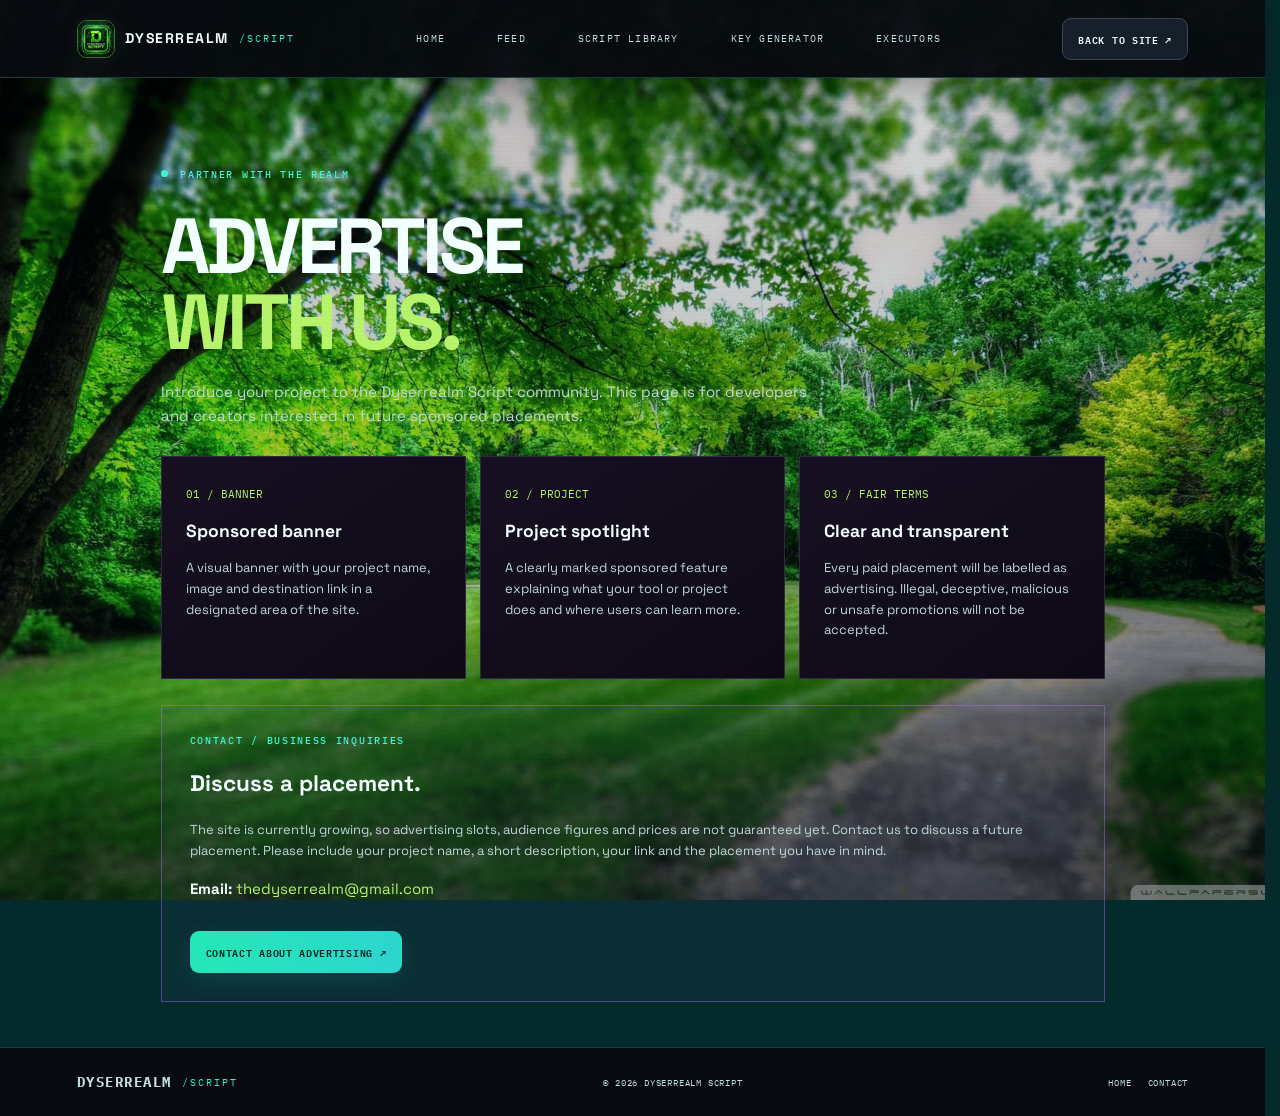
==== commit d1317e91: "Revert stylesheet cache version change" ====
--- a/advertise.html
+++ b/advertise.html
@@ -6,7 +6,7 @@
 <title>Advertise // Dyserrealm Script</title>
 <link rel="preconnect" href="https://fonts.googleapis.com">
 <link href="https://fonts.googleapis.com/css2?family=Space+Grotesk:wght@400;500;600;700&family=IBM+Plex+Mono:wght@400;500;600&display=swap" rel="stylesheet">
-<link rel="stylesheet" href="style.css?v=20261024-advertise1"><link rel="stylesheet" href="theme.css?v=20261026-ui-system1">
+<link rel="stylesheet" href="style.css?v=20261024-advertise1"><link rel="stylesheet" href="theme.css?v=20261025-themeimagesfix1">
 <style>
 .advertise-hero{max-width:1000px;margin:auto;padding:90px 28px 45px}.ad-grid{display:grid;grid-template-columns:repeat(3,minmax(0,1fr));gap:14px;margin-top:28px}.ad-card{padding:24px;border:1px solid #352442;background:linear-gradient(145deg,#171022,#0d0a15)}.ad-card .num{font:11px var(--mono);color:var(--green)}.ad-card h3{margin:12px 0 8px}.ad-card p,.ad-note{color:var(--muted);font-size:13px}.ad-contact{margin-top:26px;padding:28px;border:1px solid #b071ff66;background:#b071ff0c}.ad-contact a{color:var(--green);overflow-wrap:anywhere}.ad-contact .btn{margin-top:15px}@media(max-width:700px){.ad-grid{grid-template-columns:1fr}.advertise-hero{padding-top:55px}}
 </style>
--- a/theme.css
+++ b/theme.css
@@ -1351,155 +1351,3 @@
 @media(max-width:680px){.topbar .account #user-label{display:flex!important;max-width:130px!important}.topbar .account #user-label .user-profile{gap:5px!important;padding:4px 6px!important}.topbar .account #user-label .user-profile-name{max-width:70px!important}.topbar .account #user-label .roblox-avatar-wrap{width:30px!important;height:30px!important;flex-basis:30px!important}}
 
 
-/* === DYSERREALM SHARED UI SYSTEM v1: one typography + one control scale === */
-/* Deliberately placed last so legacy page-specific rules cannot resize shared navigation. */
-:root {
-  --ds-font-ui: "Space Grotesk", Arial, sans-serif;
-  --ds-font-mono: "IBM Plex Mono", Consolas, monospace;
-  --ds-control-height: 40px;
-  --ds-control-radius: 9px;
-  --ds-control-font-size: 11px;
-  --ds-control-horizontal-padding: 14px;
-}
-html, body, button, input, textarea, select {
-  font-family: var(--ds-font-ui) !important;
-}
-button, input, textarea, select, .btn {
-  box-sizing: border-box !important;
-}
-.topbar {
-  min-height: 78px !important;
-  height: 78px !important;
-  align-items: center !important;
-}
-.topbar .site-tabs,
-.topbar nav.site-tabs {
-  display: flex !important;
-  align-items: center !important;
-  gap: 6px !important;
-  flex-wrap: nowrap !important;
-  font-family: var(--ds-font-mono) !important;
-}
-.topbar .site-tabs a,
-.topbar nav.site-tabs a {
-  display: inline-flex !important;
-  align-items: center !important;
-  justify-content: center !important;
-  box-sizing: border-box !important;
-  min-height: var(--ds-control-height) !important;
-  height: var(--ds-control-height) !important;
-  padding: 0 12px !important;
-  margin: 0 !important;
-  border: 1px solid transparent !important;
-  border-radius: var(--ds-control-radius) !important;
-  font-family: var(--ds-font-mono) !important;
-  font-size: 10px !important;
-  font-weight: 600 !important;
-  line-height: 1 !important;
-  letter-spacing: .55px !important;
-  text-transform: uppercase !important;
-  white-space: nowrap !important;
-}
-.topbar .account {
-  display: flex !important;
-  align-items: center !important;
-  gap: 8px !important;
-  flex: 0 0 auto !important;
-}
-.topbar #user-label {
-  display: inline-flex !important;
-  align-items: center !important;
-  justify-content: flex-end !important;
-  max-width: 150px !important;
-  overflow: hidden !important;
-  text-overflow: ellipsis !important;
-  white-space: nowrap !important;
-  font-family: var(--ds-font-ui) !important;
-  font-size: 12px !important;
-  font-weight: 600 !important;
-  line-height: 1 !important;
-  letter-spacing: 0 !important;
-}
-.topbar .header-profile {
-  display: inline-flex;
-  align-items: center;
-  justify-content: center;
-  flex: 0 0 34px !important;
-  width: 34px !important;
-  min-width: 34px !important;
-  height: 34px !important;
-  min-height: 34px !important;
-  padding: 0 !important;
-  overflow: hidden !important;
-  border-radius: 50% !important;
-  line-height: 1 !important;
-}
-.topbar .header-profile img,
-.topbar #header-avatar-image {
-  display: block;
-  width: 100% !important;
-  height: 100% !important;
-  object-fit: cover !important;
-  border-radius: 50% !important;
-}
-.topbar .header-profile[hidden],
-.topbar #header-avatar-image[hidden] {
-  display: none !important;
-}
-.topbar .account #settings-open,
-.topbar .account button#settings-open,
-.topbar .account a#settings-open {
-  display: inline-flex !important;
-  align-items: center !important;
-  justify-content: center !important;
-  flex: 0 0 auto !important;
-  box-sizing: border-box !important;
-  min-width: 94px !important;
-  width: 94px !important;
-  max-width: 94px !important;
-  min-height: var(--ds-control-height) !important;
-  height: var(--ds-control-height) !important;
-  max-height: var(--ds-control-height) !important;
-  padding: 0 10px !important;
-  margin: 0 !important;
-  border-width: 1px !important;
-  border-style: solid !important;
-  border-radius: var(--ds-control-radius) !important;
-  font-family: var(--ds-font-mono) !important;
-  font-size: var(--ds-control-font-size) !important;
-  font-weight: 600 !important;
-  line-height: 1 !important;
-  letter-spacing: .45px !important;
-  white-space: nowrap !important;
-}
-.topbar .account #login-open,
-.topbar .account #signup-open,
-.topbar .account #logout-button {
-  display: inline-flex !important;
-  align-items: center !important;
-  justify-content: center !important;
-  box-sizing: border-box !important;
-  min-height: var(--ds-control-height) !important;
-  height: var(--ds-control-height) !important;
-  padding: 0 var(--ds-control-horizontal-padding) !important;
-  margin: 0 !important;
-  font-family: var(--ds-font-mono) !important;
-  font-size: var(--ds-control-font-size) !important;
-  font-weight: 600 !important;
-  line-height: 1 !important;
-  letter-spacing: .45px !important;
-  white-space: nowrap !important;
-}
-@media (max-width: 1100px) {
-  .topbar { gap: 10px !important; padding-inline: 16px !important; }
-  .topbar .site-tabs, .topbar nav.site-tabs { gap: 3px !important; }
-  .topbar .site-tabs a, .topbar nav.site-tabs a { padding-inline: 8px !important; font-size: 9px !important; }
-  .topbar #user-label { max-width: 100px !important; }
-}
-@media (max-width: 760px) {
-  .topbar { height: auto !important; min-height: 70px !important; }
-  .topbar .site-tabs, .topbar nav.site-tabs { font-family: var(--ds-font-mono) !important; }
-  .topbar .account #settings-open,
-  .topbar .account button#settings-open,
-  .topbar .account a#settings-open { min-width: 84px !important; width: 84px !important; max-width: 84px !important; }
-}
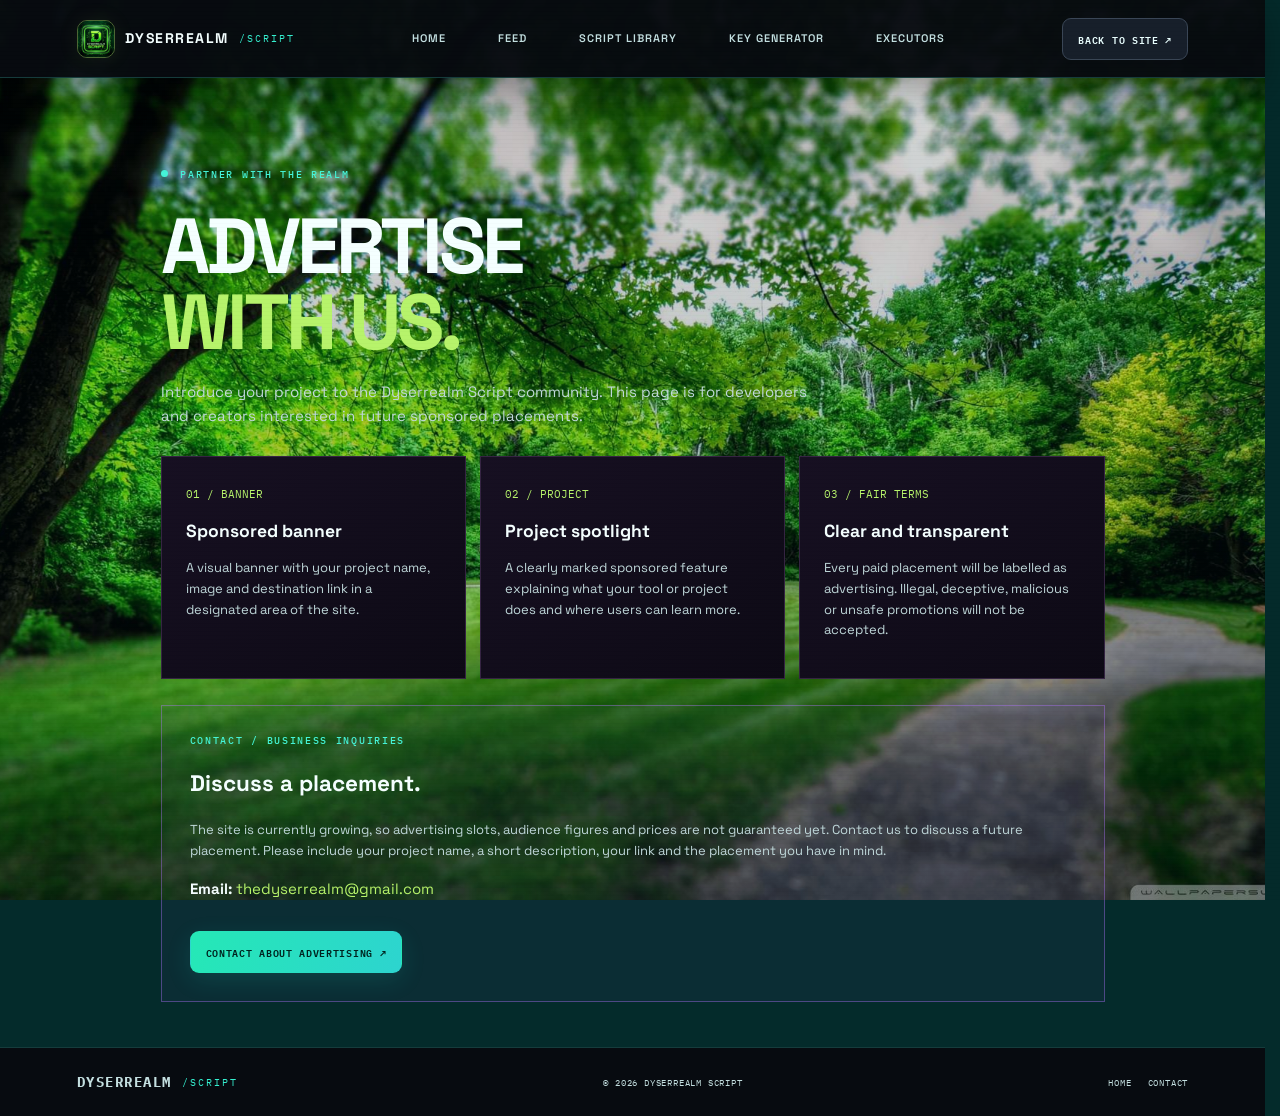
==== commit 22b96f59: "Refresh shared header styling" ====
--- a/advertise.html
+++ b/advertise.html
@@ -6,7 +6,7 @@
 <title>Advertise // Dyserrealm Script</title>
 <link rel="preconnect" href="https://fonts.googleapis.com">
 <link href="https://fonts.googleapis.com/css2?family=Space+Grotesk:wght@400;500;600;700&family=IBM+Plex+Mono:wght@400;500;600&display=swap" rel="stylesheet">
-<link rel="stylesheet" href="style.css?v=20261024-advertise1"><link rel="stylesheet" href="theme.css?v=20261025-themeimagesfix1">
+<link rel="stylesheet" href="style.css?v=20261024-advertise1"><link rel="stylesheet" href="theme.css?v=20261026-header-unify1">
 <style>
 .advertise-hero{max-width:1000px;margin:auto;padding:90px 28px 45px}.ad-grid{display:grid;grid-template-columns:repeat(3,minmax(0,1fr));gap:14px;margin-top:28px}.ad-card{padding:24px;border:1px solid #352442;background:linear-gradient(145deg,#171022,#0d0a15)}.ad-card .num{font:11px var(--mono);color:var(--green)}.ad-card h3{margin:12px 0 8px}.ad-card p,.ad-note{color:var(--muted);font-size:13px}.ad-contact{margin-top:26px;padding:28px;border:1px solid #b071ff66;background:#b071ff0c}.ad-contact a{color:var(--green);overflow-wrap:anywhere}.ad-contact .btn{margin-top:15px}@media(max-width:700px){.ad-grid{grid-template-columns:1fr}.advertise-hero{padding-top:55px}}
 </style>
--- a/theme.css
+++ b/theme.css
@@ -1350,4 +1350,52 @@
 .topbar .account #user-label .roblox-avatar{display:block!important;width:100%!important;height:100%!important;object-fit:cover!important}
 @media(max-width:680px){.topbar .account #user-label{display:flex!important;max-width:130px!important}.topbar .account #user-label .user-profile{gap:5px!important;padding:4px 6px!important}.topbar .account #user-label .user-profile-name{max-width:70px!important}.topbar .account #user-label .roblox-avatar-wrap{width:30px!important;height:30px!important;flex-basis:30px!important}}
 
-
+/* === GLOBAL HEADER CONSISTENCY: SETTINGS + NAV TYPOGRAPHY === */
+.topbar nav.site-tabs a,
+.topbar .account #settings-open,
+.topbar .account #header-settings,
+.topbar .account #profile-settings-link,
+.topbar .account #login-open,
+.topbar .account #signup-open,
+.topbar .account #profile-login-link,
+.topbar .account #logout-button {
+  box-sizing: border-box !important;
+  font-family: "Space Grotesk", sans-serif !important;
+  font-size: 11px !important;
+  font-weight: 600 !important;
+  font-style: normal !important;
+  line-height: 1 !important;
+  letter-spacing: 1px !important;
+  text-transform: uppercase !important;
+}
+.topbar .account #settings-open,
+.topbar .account #header-settings,
+.topbar .account #profile-settings-link {
+  display: inline-flex !important;
+  align-items: center !important;
+  justify-content: center !important;
+  flex: 0 0 104px !important;
+  width: 104px !important;
+  min-width: 104px !important;
+  max-width: 104px !important;
+  height: 38px !important;
+  min-height: 38px !important;
+  padding: 0 10px !important;
+  margin: 0 !important;
+  white-space: nowrap !important;
+  text-align: center !important;
+}
+.topbar nav.site-tabs a {
+  font-size: 11px !important;
+  font-weight: 600 !important;
+  letter-spacing: 1px !important;
+}
+.topbar .account { align-items: center !important; gap: 8px !important; }
+@media (max-width: 680px) {
+  .topbar .account #settings-open,
+  .topbar .account #header-settings,
+  .topbar .account #profile-settings-link {
+    flex-basis: 104px !important; width: 104px !important; min-width: 104px !important; max-width: 104px !important;
+    height: 36px !important; min-height: 36px !important; font-size: 11px !important; padding: 0 8px !important;
+  }
+}
